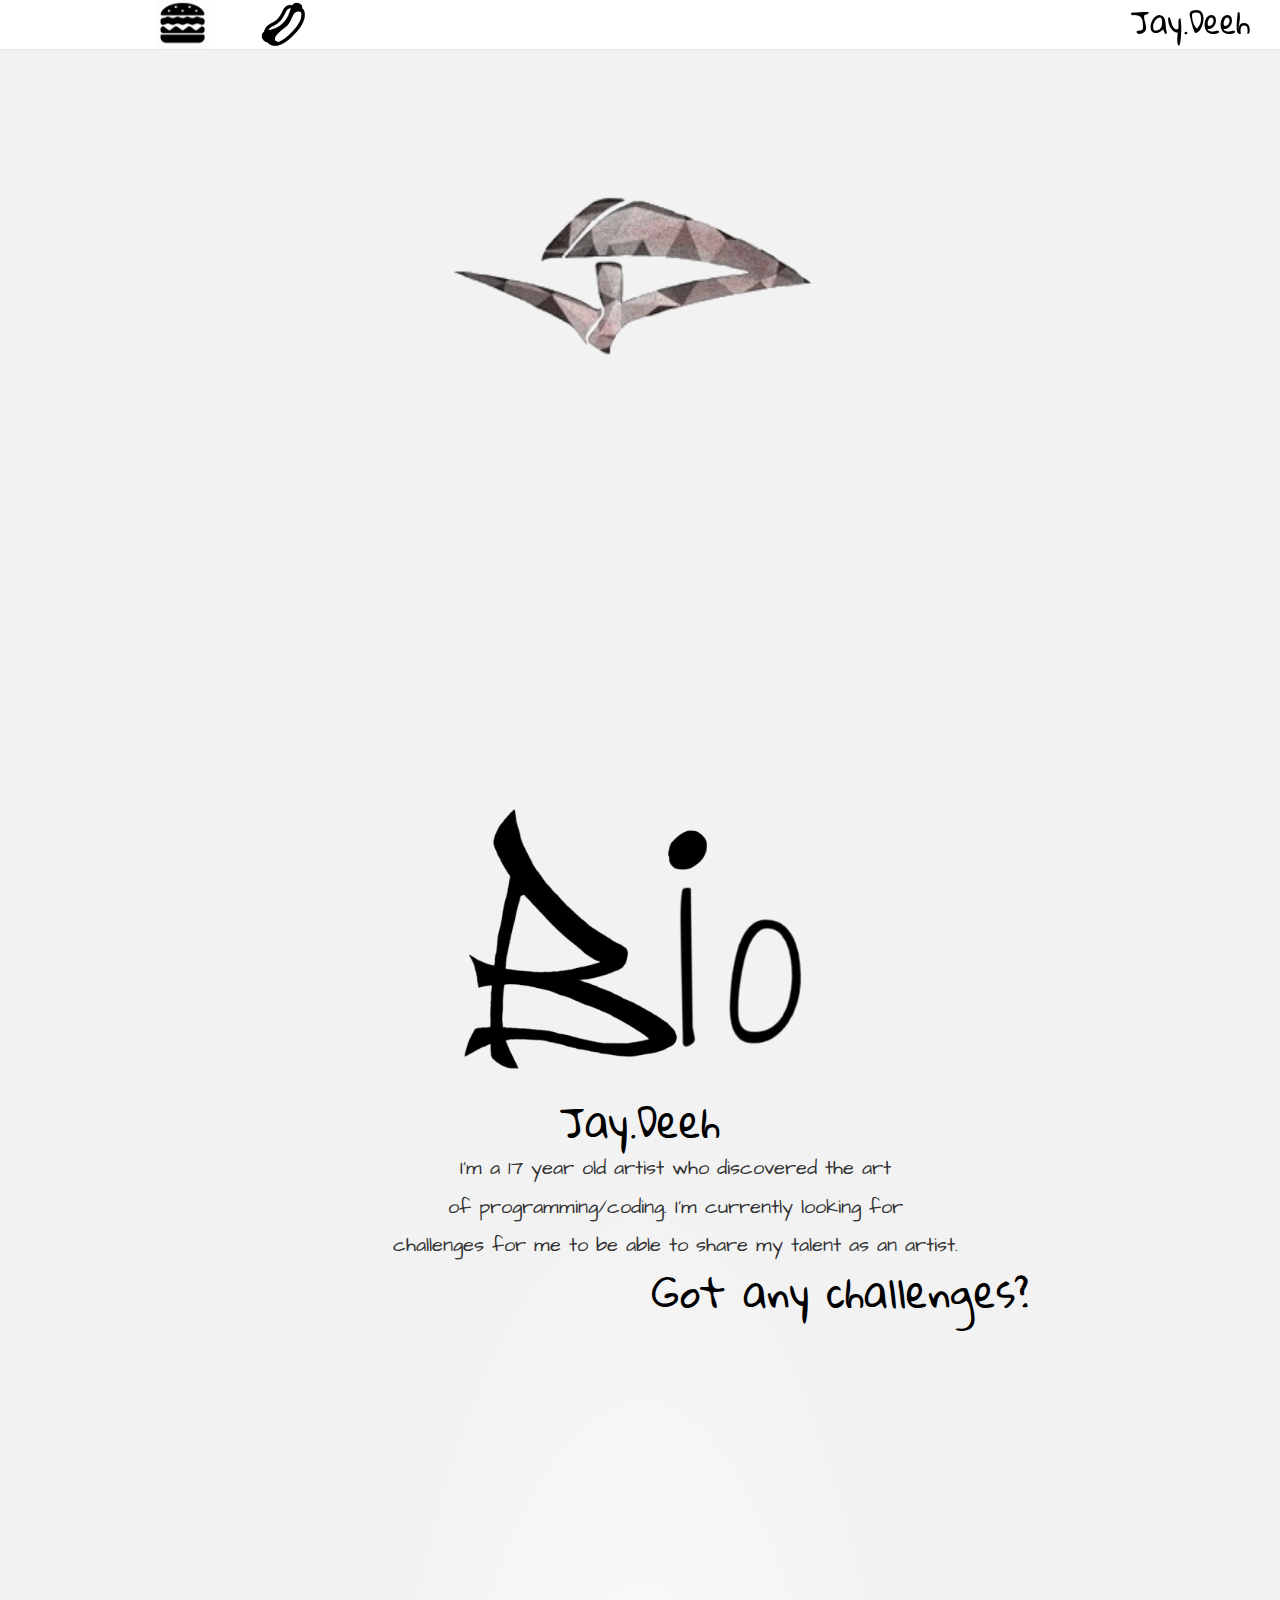
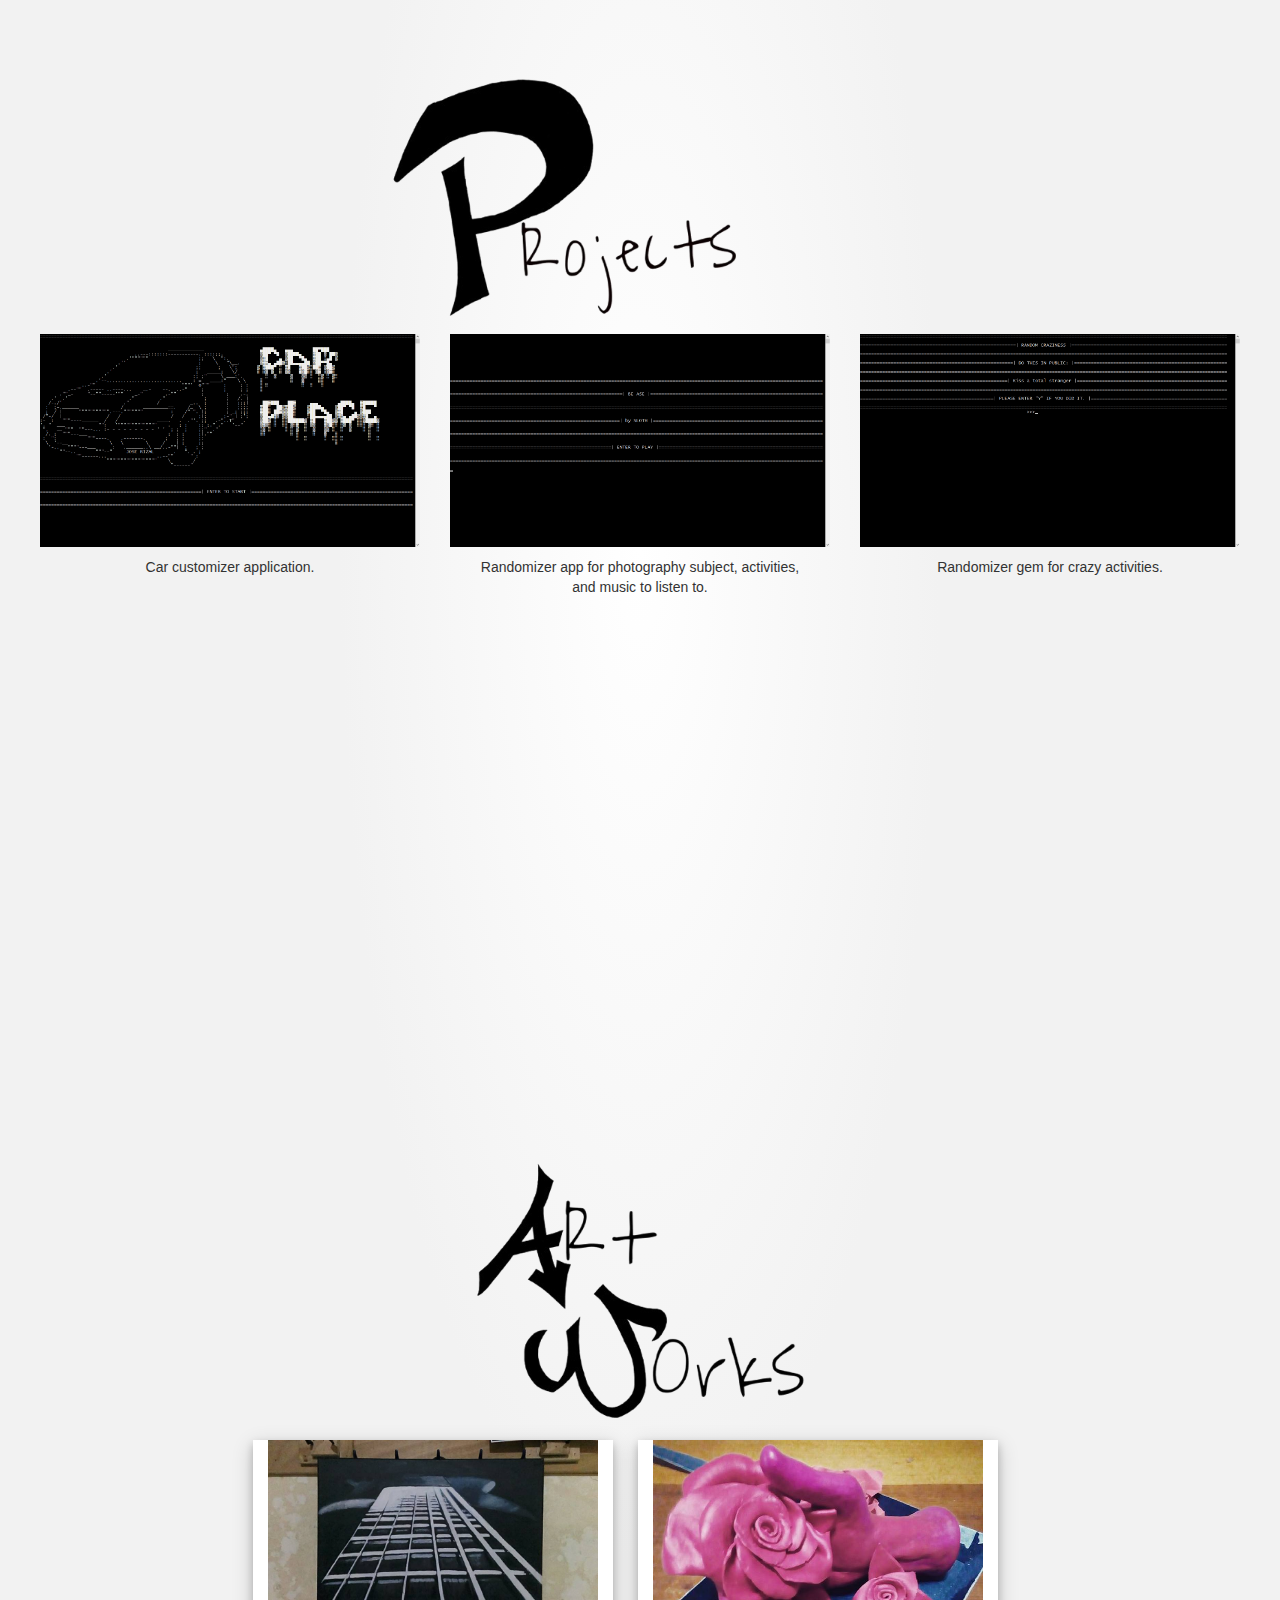
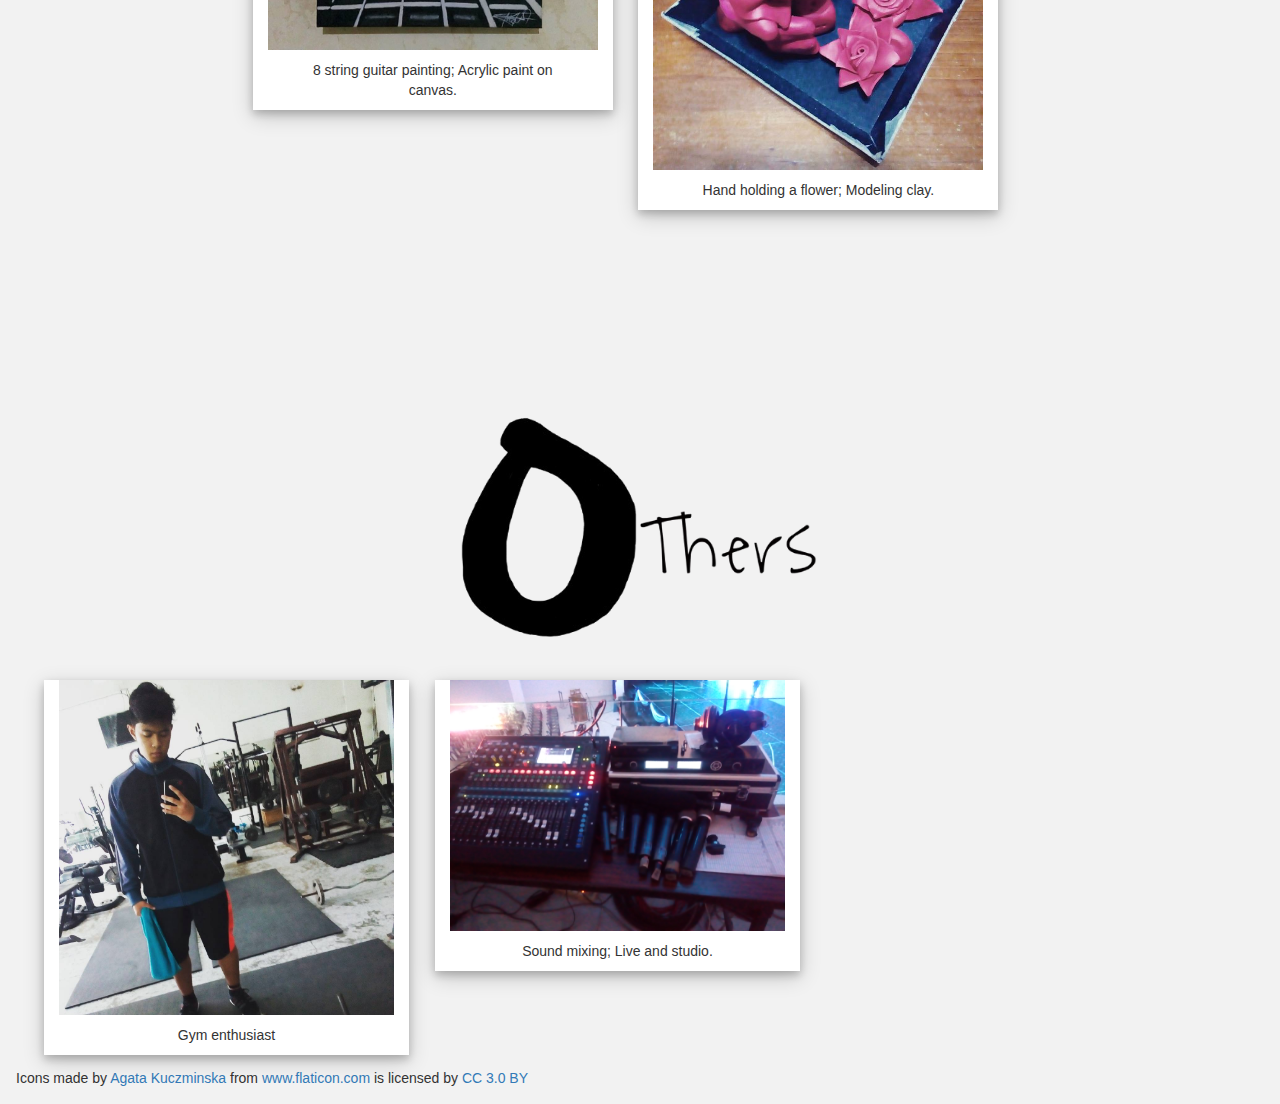
==== index.html @ f89588bd "asdfagshdnfmj" ====
<!DOCTYPE html>

<html>
<head>
  <title>JD</title>
    <link href="css/bootstrap.css" rel="stylesheet">
    <link rel="stylesheet" type="text/css" href="style1.css">
    <link rel="stylesheet" type="text/css" href="style2.css">
    <script src="jquery-3.2.1.min.js"></script>
    <script type="text/javascript" src="java1.js"></script>
    <meta charset="utf-8">
    <meta name="viewport" content="width=device-width, initial-scale=1.0">
</head>
<header>

<div class="navbar navbar-default navbar-fixed-top" id="fixed-top">

  <div class="container-fluid" id="navbar">
        <div class="top">
          <button id="meh">Jay.Deeh</button><br>
        </div>

      <div id="sidenavigation">
            <div>
                <button onclick="openNav()" id="nav"><img src="images/burger.png" id="burger"></button>
            </div>

            <div class="sidebar" id="sidebar">
              <a href="javascript:void(0)" class="closebtn" onclick="closeNav()">&times;</a>
                <div class="navigation">
                    <button href="#home" class="active">HOME</button><br>
                    <button href="#bio">BIO</button><br>
                    <button href="#pp">PERSONAL PROJECTS</button><br>
                    <button href="#aw">ART WORKS</button><br>
                    <button href="#oth">OTHERS</button>
                </div>
            </div>

            <div>
                <button onclick="openNav1()" id="soc"><img src="images/hotdog.png" id="hotdog"></button>
            </div>

            <div class="social_media" id="social_media">
                <a href="javascript:void(0)" class="closebtn" onclick="closeNav1()">&times;</a>
                <div class="social">
                  <button onclick="location.href='https://www.facebook.com/jd.mateo.96'"><img src="images/facebook.png" id="icon">facebook</button>
                  <button onclick="location.href='https://github.com/JayDeehM'" target="_blank"><img src="images/github.png" id="icon">github</button>
                  <button onclick="location.href='https://linkedin.com/JayDeehM'" target="_blank"><img src="images/linkedin.png" id="icon">linkedin</button>
                </div>
            </div>

      </div>
  </div>
</div>

</header>

<body id="body">
<div id="main" class="container-fluid">

      <div id="intro">
          <div id="home">
            <img src="images/logo.png" id="logo">
          </div>
      </div>

      <div id="a">
          <div id="bio">
            <div id="abio">
            <img src="images/b.png" id="fbio">
            </div>
            <h3>Jay.Deeh</h3>
              <p>I'm a 17 year old artist who discovered the art</p>
              <p>of programming/coding. I'm currently looking for</p>
              <p>challenges for me to be able to share my talent as an artist.</p>
            <h4>Got any challenges?</h4>
          </div>
      </div>

  <div class="b">

      <div id="pp">
        <img src="images/p.png" id="fp"><br>

        <div class="row">
          <div class="col-md-4">
            <a target="_blank" href="https://github.com/JayDeehM/vivixx/tree/master/car">
              <img src="images/car.png" width="100%" height="100%">
            </a>
              <div id="container">Car customizer application.</div>
          </div>
          <div class="col-md-4">
            <a target="_blank" href="https://github.com/JayDeehM/vivixx/tree/master/30days">
              <img src="images/bease.png" width="100%" height="100%">
            </a>
              <div id="container">Randomizer app for photography subject, activities, and music to listen to.</div>
          </div>
          <div class="col-md-4">
            <a target="_blank" href="https://github.com/JayDeehM/vivixx/tree/master/randomact">
              <img src="images/random.png" width="100%" height="100%">
            </a>
              <div id="container">Randomizer gem for crazy activities.</div>
          </div>
        </div>

      </div>

  </div>

  <div id="c">
      <div id="aw">
        <img src="images/a.png" id="aa"><br>

        <div id="awcontent" class="row">
          <iframe width="200" height="200" scrolling="no" frameborder="no" src="https://w.soundcloud.com/player/?url=https%3A//api.soundcloud.com/tracks/331367439&amp;auto_play=false&amp;hide_related=false&amp;show_comments=true&amp;show_user=true&amp;show_reposts=false&amp;visual=true"></iframe>

          <div id="polaroidaw" class="col-md-4" >
              <img src="images/guitar.jpg" width="100%" height="100%">
              <div id="containeraw">8 string guitar painting; Acrylic paint on canvas.</div>
          </div>
          <div id="polaroidaw" class="col-md-4" >
              <img src="images/clay.jpg" width="100%" height="100%">
              <div id="containeraw">Hand holding a flower; Modeling clay.</div>
          </div>

        </div>

      </div>
  </div>

  <div id="d">
      <div id="oth">
        <img src="images/o.png" id="other"><br>

          <div id="polaroidoth" class="col-md-4" >
              <img src="images/gym.jpg" width="100%" height="100%">
              <div id="containeroth">Gym enthusiast</div>
          </div>
          <div id="polaroidoth" class="col-md-4" >
              <img src="images/mixer.jpg" width="100%" height="100%">
              <div id="containeroth">Sound mixing; Live and studio.</div>
          </div>

      </div>
  </div>

</div>
</body>
</html>

<div>Icons made by <a href="http://www.flaticon.com/authors/agata-kuczminska" title="Agata Kuczminska">Agata Kuczminska</a> from <a href="http://www.flaticon.com" title="Flaticon">www.flaticon.com</a> is licensed by <a href="http://creativecommons.org/licenses/by/3.0/" title="Creative Commons BY 3.0" target="_blank">CC 3.0 BY</a></div>
---- style1.css ----
@import url('https://fonts.googleapis.com/css?family=Architects+Daughter|Gloria+Hallelujah|Indie+Flower');

body {
  background: radial-gradient(ellipse at center,  #ffffff 0%,#f2f2f2 300px);
  width:100%;
}

#main {
  margin-top: -100px;
}

#meh {
  background-color: transparent;
  position: fixed;
  float: right;
  font-family: 'Gloria Hallelujah', cursive;
  color: black;
  border-style: none;
  border-color: black;
  font-size: 30px;
}

#fixed-top {
  width: 100%;
  background-color: white;
}

#navbar {
  max-width: 1000px;
}

#sidenavigation {
  float: left;
}

.top {
  float: right;
  display: block;
}

/*------------navigation-------------*/

#burger {
  width: 55px;
  height: 55px;
}

#nav {
  background-color: transparent;
  padding-left: 0px;
  position: fixed;
  float: left;
  padding: auto;
  border-style: none;
  font-family: 'Gloria Hallelujah', cursive;
  color: black;
  font-size: 20px;
  margin-top: -5px;
}

.sidebar {
    height: 100%;
    width: 0;
    position: fixed;
    z-index: 1;
    top: 0;
    left: 0;
    background-color: #111;
    overflow-x: hidden;
    transition: 0.5s;
    padding-top: 60px;
}

.sidebar button {
  padding: 8px 8px 8px 32px;
  display: block;
  transition: 0.3s;
  background-color: transparent;
  font-family: 'Gloria Hallelujah', cursive;
  border-style: none;
  font-weight: bold;
  font-size: 15px;
}

.sidebar button:hover, .offcanvas button:focus{
  color: #f1f1f1;
  font-weight: bold;
}

.sidebar .closebtn {
    position: absolute;
    top: 0;
    right: 25px;
    font-size: 36px;
    margin-left: 50px;
}

#open {
  margin: 200px 0px 0px 300px;
}

#body {
    transition: margin-left .5s;
    padding: 16px;
}

#icon {
  width: 30px;
  height: 30px;
  padding: 0px 0px 0px 0px;
}

.active {
  text-decoration: line-through;
}


/*----------social media side--------*/

#hotdog {
  width: 55px;
  height: 55px;
}

#soc {
  background-color: transparent;
  padding-left: 0px;
  position: fixed;
  float: left;
  padding: auto;
  border-style: none;
  font-family: 'Gloria Hallelujah', cursive;
  color: black;
  font-size: 20px;
  margin-top: -5px;
  margin-left: 100px;
}

.social_media {
    height: 100%;
    width: 0;
    position: fixed;
    z-index: 1;
    top: 0;
    left: 0;
    background-color: #111;
    overflow-x: hidden;
    transition: 0.5s;
    padding-top: 60px;
}

.social button {
  padding: 8px 8px 8px 32px;
  display: block;
  transition: 0.3s;
  background-color: transparent;
  font-family: 'Gloria Hallelujah', cursive;
  border-style: none;
  font-weight: bold;
  font-size: 15px;
}

.social button:hover, .offcanvas button:focus{
  color: #f1f1f1;
  font-weight: bold;
}

.social_media .closebtn {
    position: absolute;
    top: 0;
    right: 25px;
    font-size: 36px;
    margin-left: 50px;
}


/*----------content styling----------*/

/*home*/

#intro {
  width: 100%;
  margin-bottom: 170px;
}

#home {
  max-width: 1200px;
}

#logo {
  width: 60%;
  height: 60%;
  display: block;
  margin: 0px auto;
  padding: auto;
  text-align: center;
}

/*bio*/

#a {
  width: 100%;
  margin-bottom: 100px;
}

#bio h3, h4 {
  font-family: 'Gloria Hallelujah', cursive;
  color: black;
}

#bio h3, h4 {
  font-size: 40px;
}

p {
  font-family: 'Architects Daughter', cursive;
  margin-left: 70px;
  font-size: 20px;
}

#bio {
  margin: auto;
  display: block;
  max-width: 2200px;
  text-align: center;
  margin-bottom: 300px;
}

#bio h4 {
  margin-left: 400px;
}

#fbio {
  width: 30%;
  height: 30%;
}

/*projects*/

#fp {
  width: 30%;
  height: 30%;
  margin: 50px 0px 0px -150px;
}

.b {
  width: 100%;
  margin-bottom: 550px;
}

#pp {
  margin: auto;
  display: block;
  max-width: 1200px;
  text-align: center;
  margin: 0px auto;
}

#pros {
  max-width: 1200px;
  margin: 0px auto;
}

#polaroid {
  width: 30%;
  background-color: white;
  box-shadow: 0 4px 8px 0 rgba(0, 0, 0, 0.2), 0 6px 20px 0 rgba(0, 0, 0, 0.19);
  margin: 1vw;
  float: left;
}

#polaroid:hover {
  border: 2px solid #777;
}

#container {
  text-align: center;
  padding: 10px 20px;
}

#pp {
  margin-bottom: 100px;
}

/*art works*/

#c {
  width: 100%;
  margin-bottom: 170px;
}

#aw {
  max-width: 1200px;
  text-align: center;
  margin: 0px auto;
}

#aa {
  width: 30%;
  height: 30%;
}

#awcontent {
  max-width: 1200px;
  margin: 0px auto;
}

#awcontent  iframe {
  margin: 0px auto;
  float: left;
}

#polaroidaw {
  width: 30%;
  background-color: white;
  box-shadow: 0 4px 8px 0 rgba(0, 0, 0, 0.2), 0 6px 20px 0 rgba(0, 0, 0, 0.19);
  margin: 1vw;
  float: left;
}

#polaroidaw:hover {
  border: 2px solid #777;
}

#containeraw {
  text-align: center;
  padding: 10px 20px;
}


/*others*/

#d {
  width: 100%;
  padding-bottom: 300px;
}

#oth {
  max-width: 2200px;
  text-align: center;
}

#other {
  width: 30%;
  height: 30%;
}

#polaroidoth {
  width: 30%;
  background-color: white;
  box-shadow: 0 4px 8px 0 rgba(0, 0, 0, 0.2), 0 6px 20px 0 rgba(0, 0, 0, 0.19);
  margin: 1vw;
  float: left;
}

#polaroidoth:hover {
  border: 2px solid #777;
}

#containeroth {
  text-align: center;
  padding: 10px 20px;
}
---- style2.css ----
@media screen and (max-width: 480px){

.top {
    padding: 0px 100px 9px 100px;
    display: block;
    margin: 0px 0px 0px 0px;
    position: fixed;
}



}
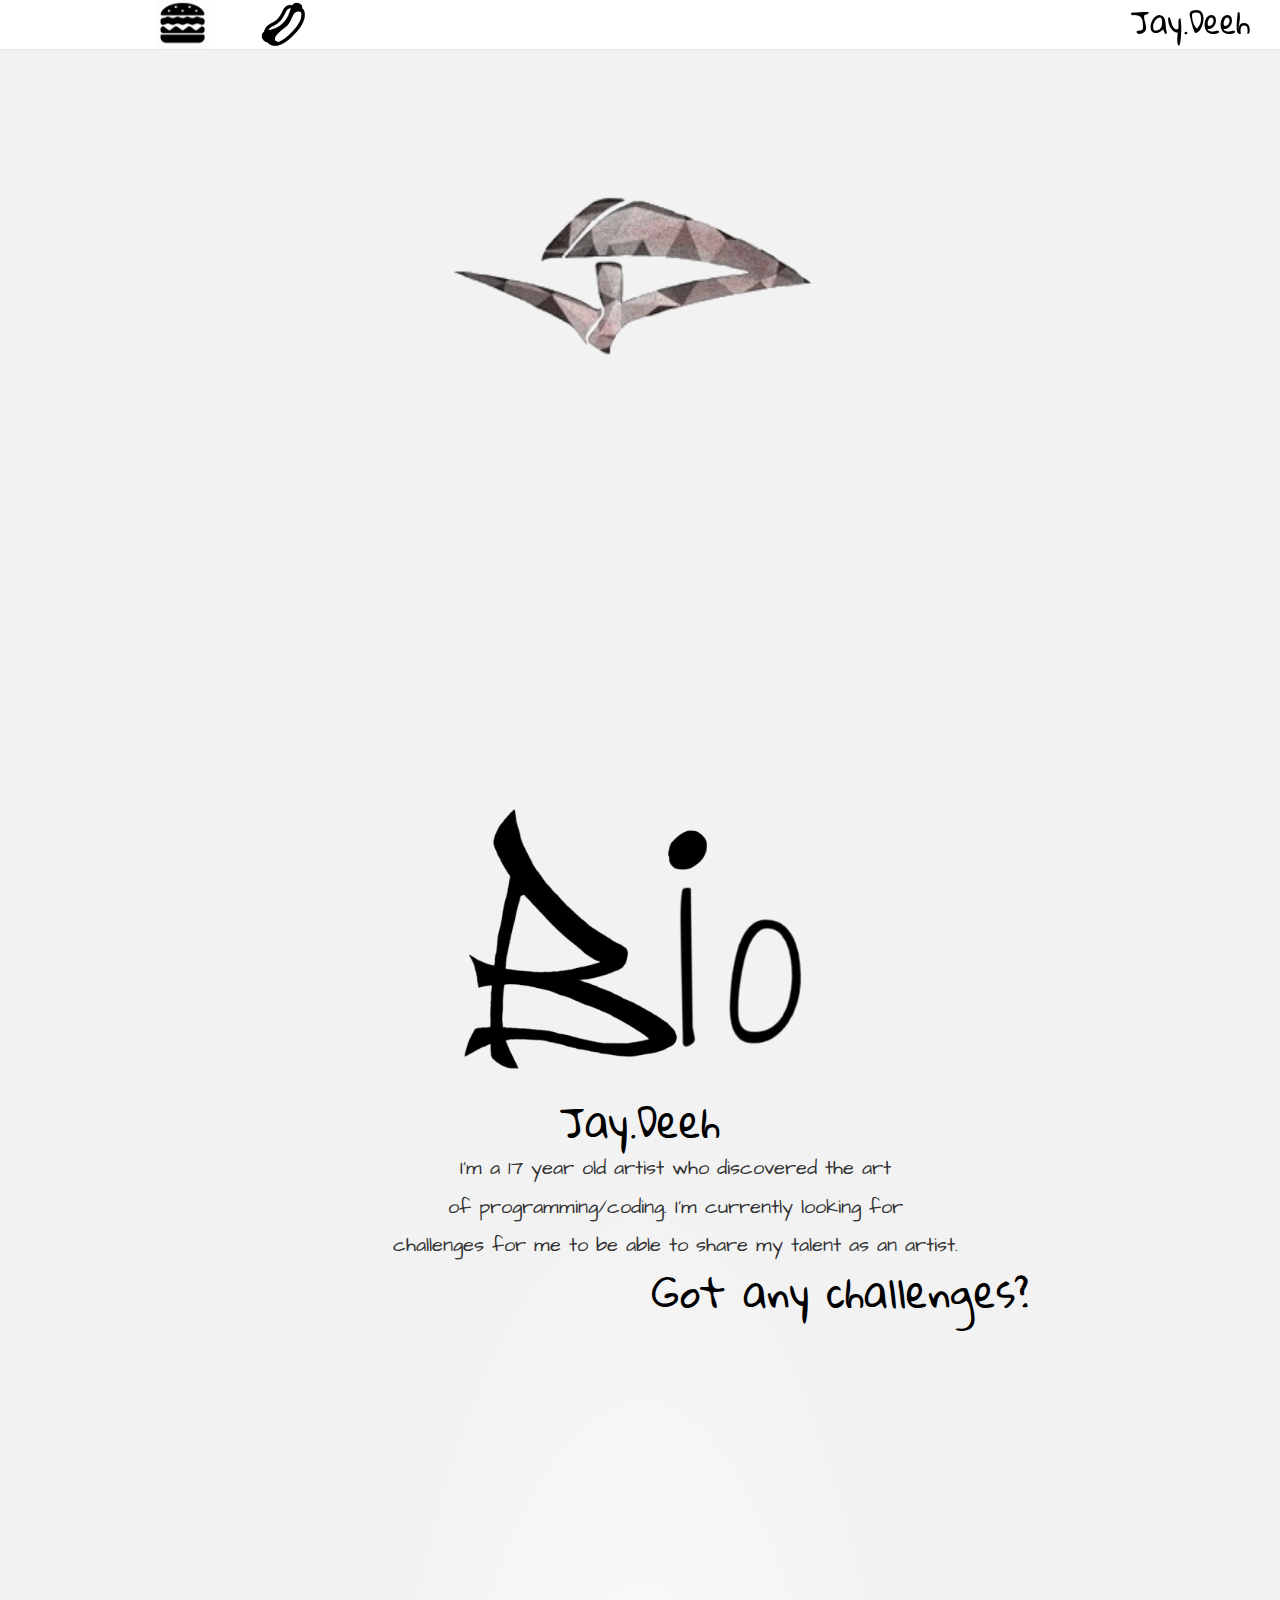
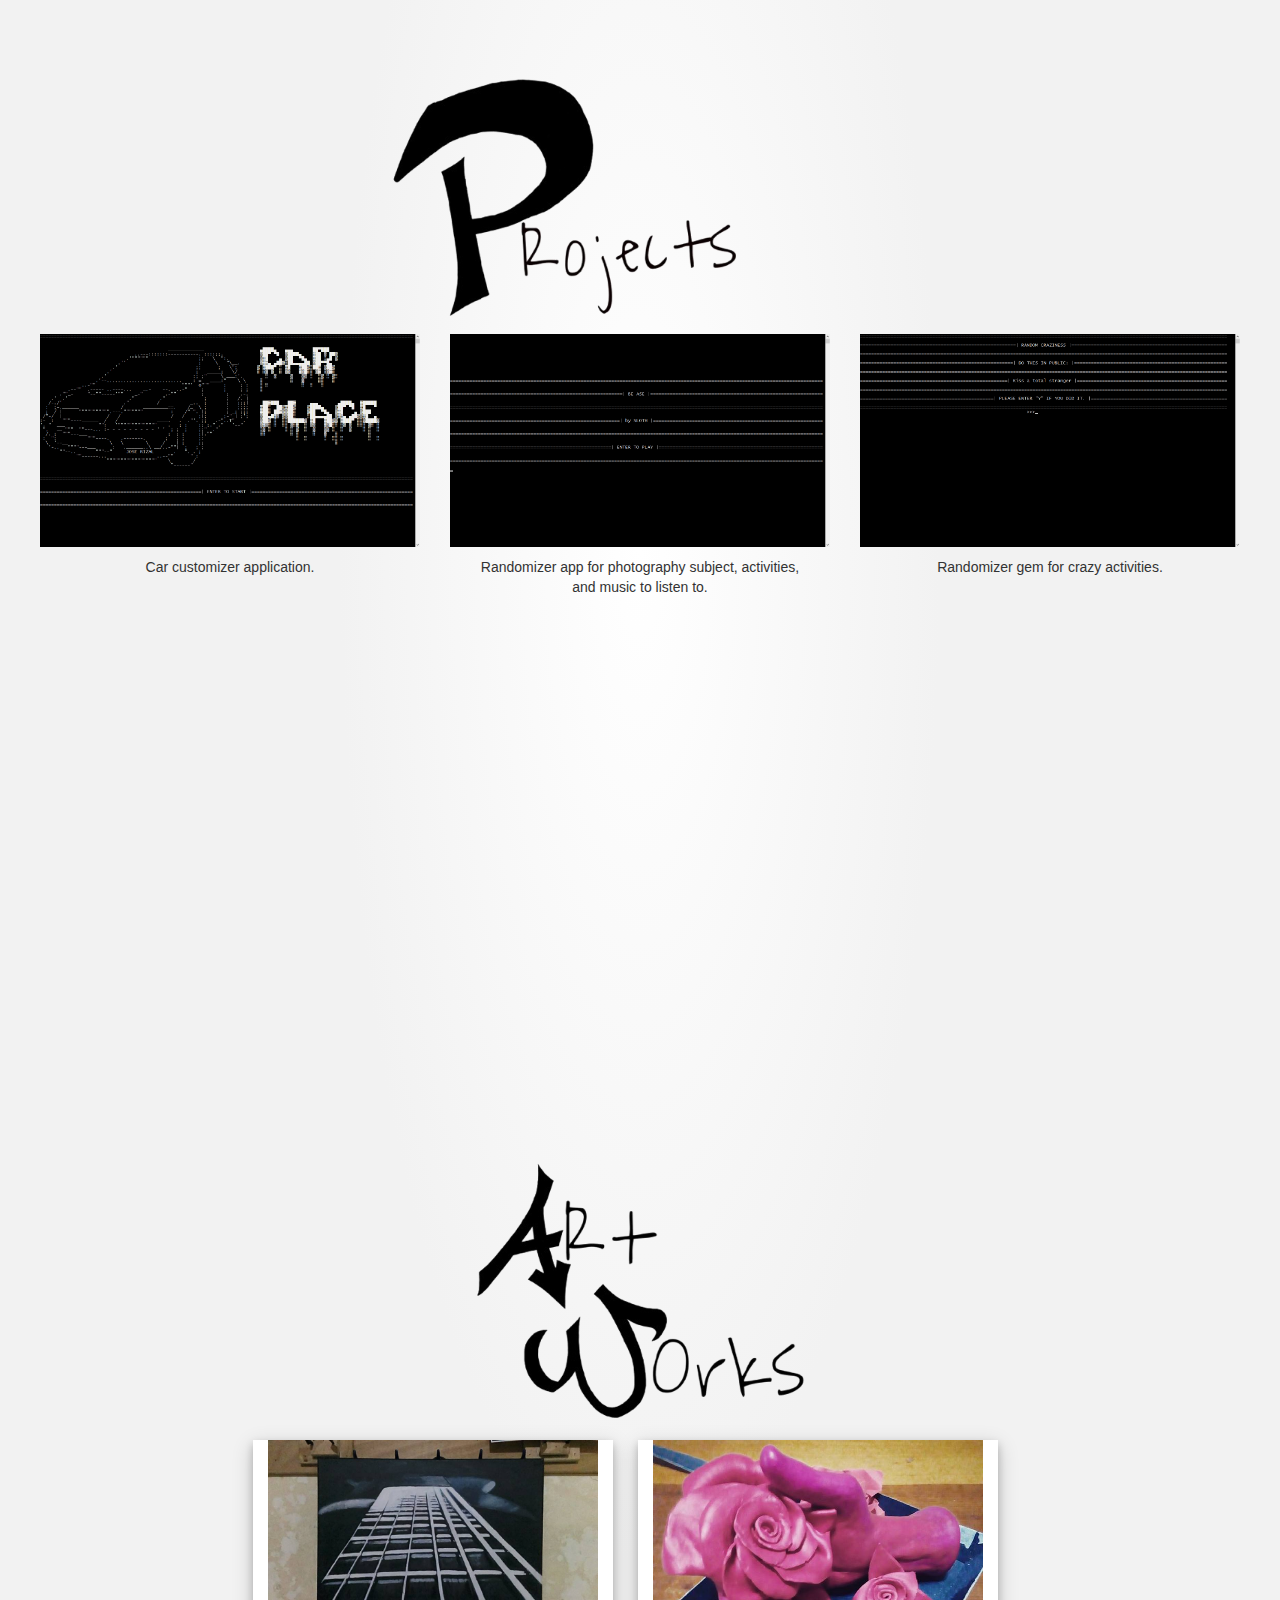
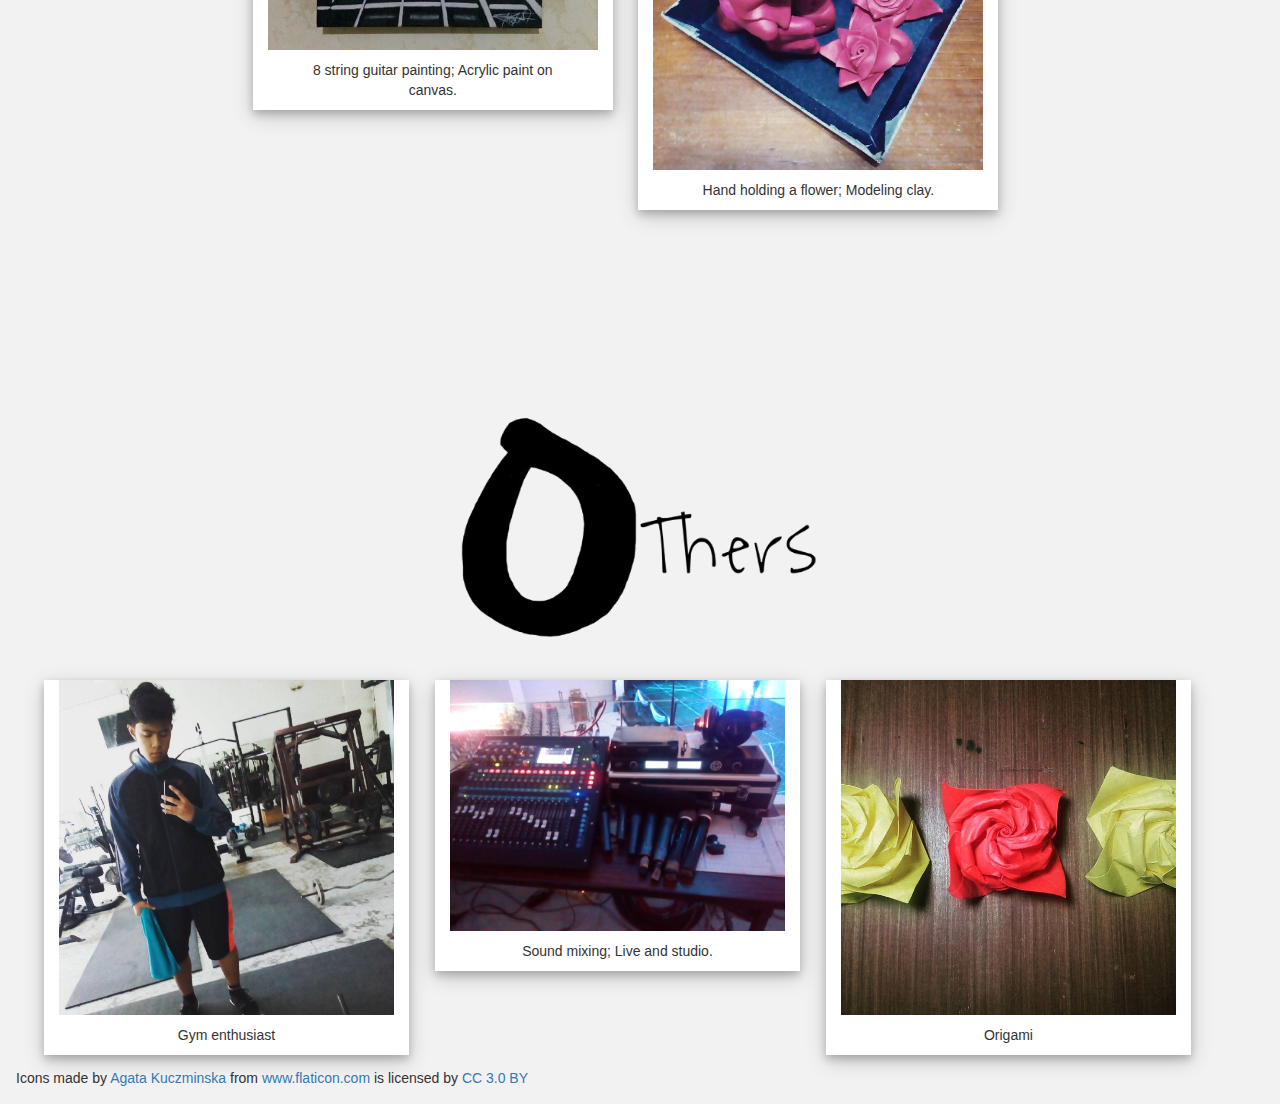
==== commit 2b846686: "fdsa" ====
--- a/index.html
+++ b/index.html
@@ -140,6 +140,10 @@
               <img src="images/mixer.jpg" width="100%" height="100%">
               <div id="containeroth">Sound mixing; Live and studio.</div>
           </div>
+          <div id="polaroidoth" class="col-md-4" >
+              <img src="images/oriflower.jpg" width="100%" height="100%">
+              <div id="containeroth">Origami</div>
+          </div>
 
       </div>
   </div>
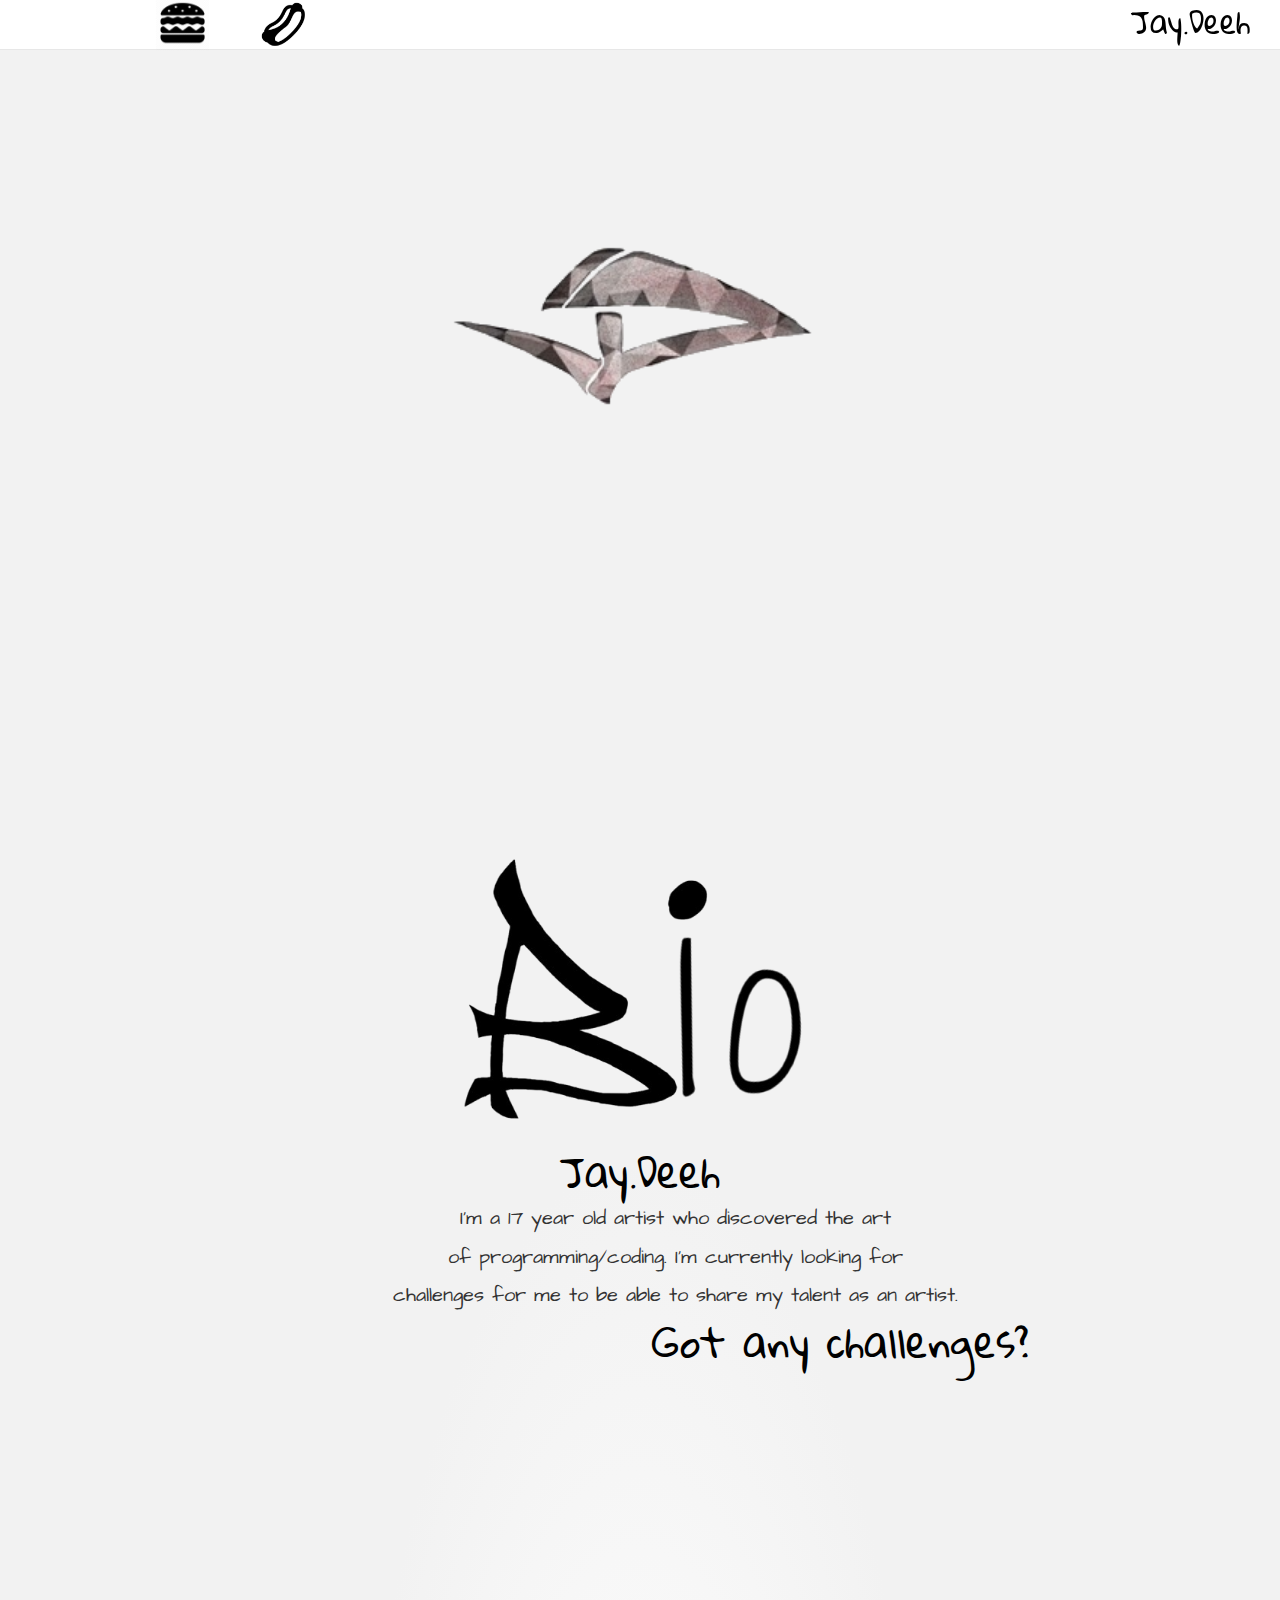
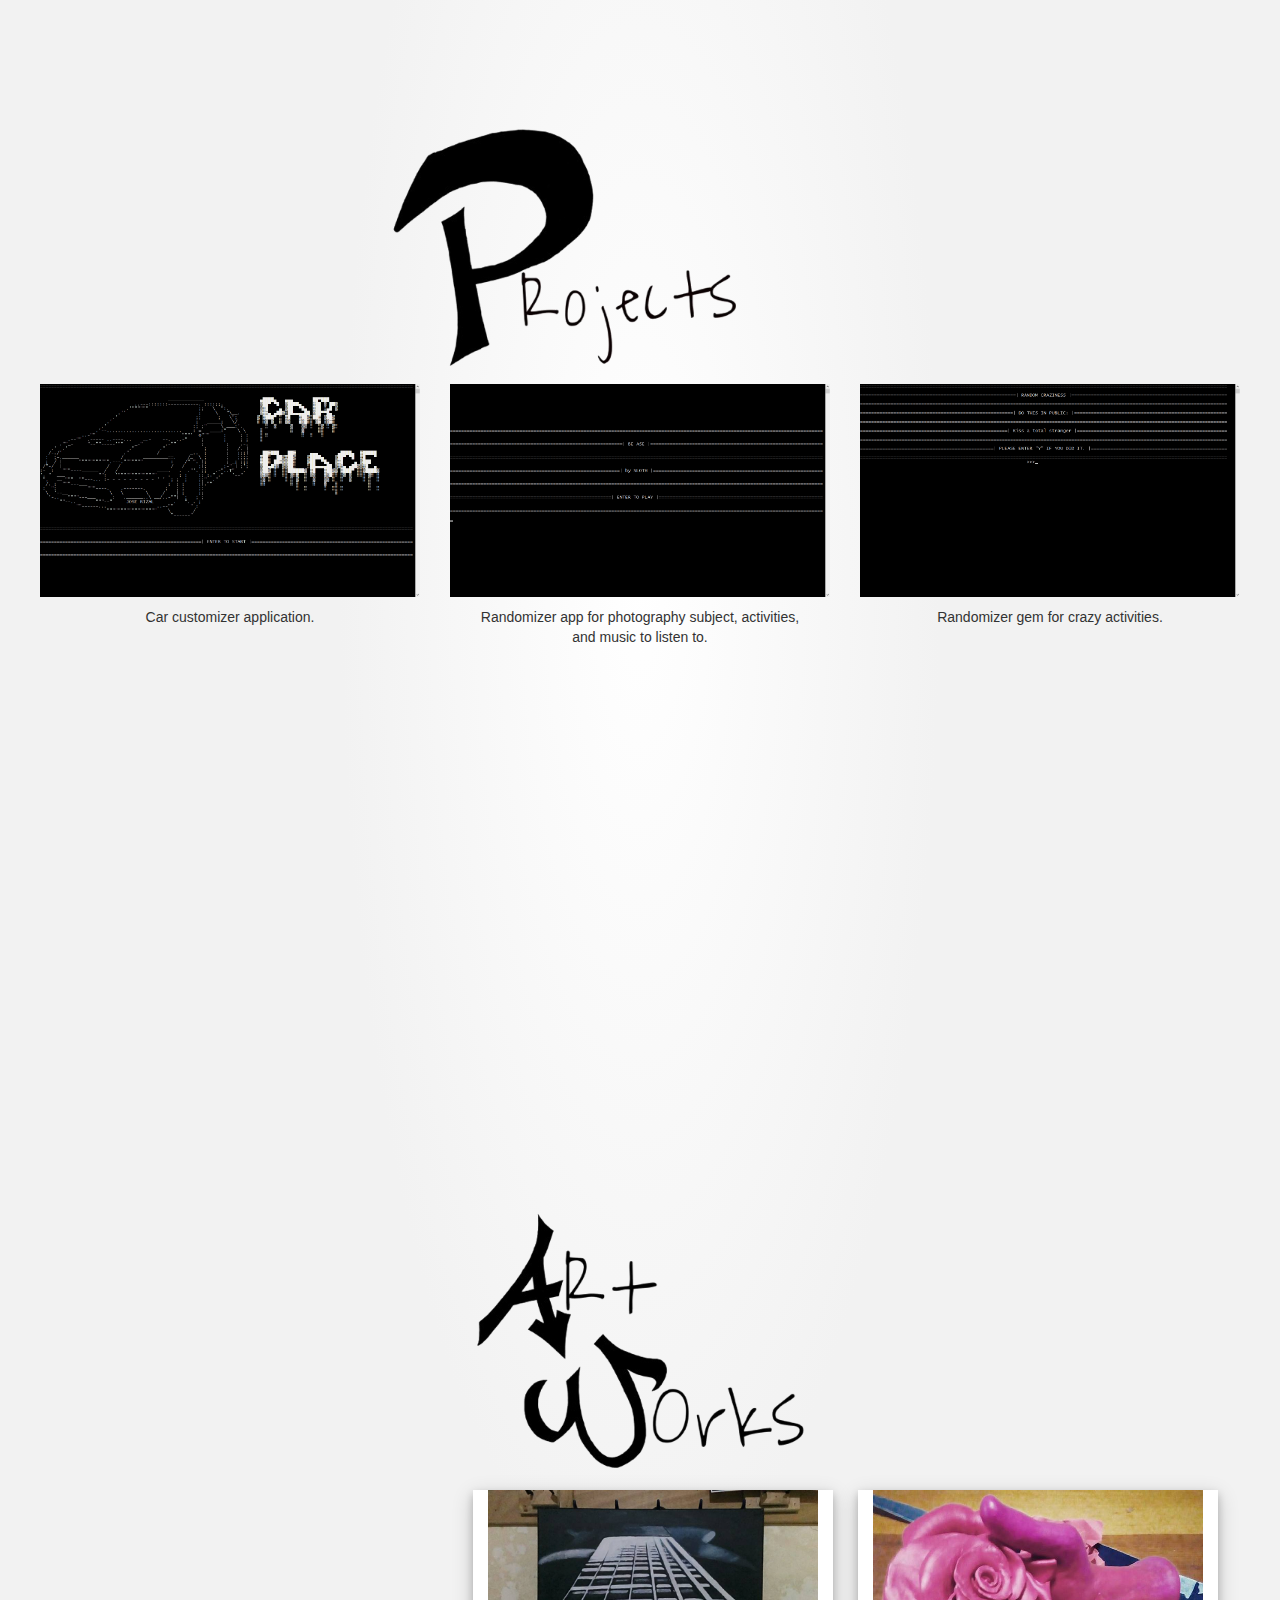
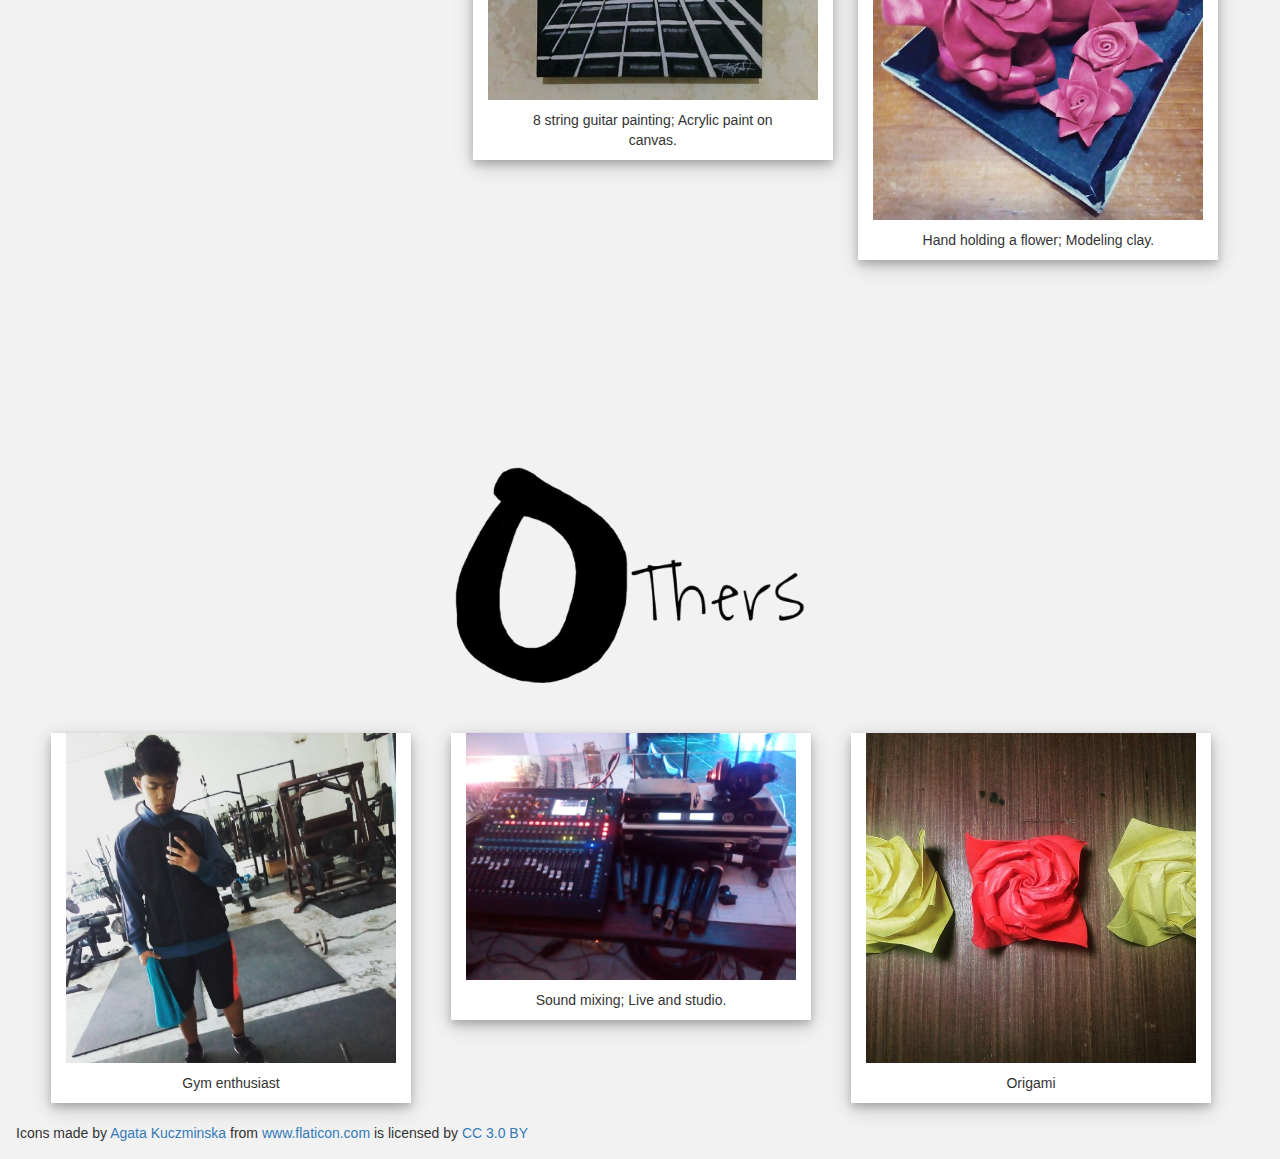
==== commit 7131888c: "okay" ====
--- a/index.html
+++ b/index.html
@@ -112,7 +112,7 @@
         <img src="images/a.png" id="aa"><br>
 
         <div id="awcontent" class="row">
-          <iframe width="200" height="200" scrolling="no" frameborder="no" src="https://w.soundcloud.com/player/?url=https%3A//api.soundcloud.com/tracks/331367439&amp;auto_play=false&amp;hide_related=false&amp;show_comments=true&amp;show_user=true&amp;show_reposts=false&amp;visual=true"></iframe>
+          <iframe width="35%" height="10%" scrolling="no" frameborder="no" src="https://w.soundcloud.com/player/?url=https%3A//api.soundcloud.com/tracks/331367439&amp;auto_play=false&amp;hide_related=false&amp;show_comments=true&amp;show_user=true&amp;show_reposts=false&amp;visual=true"></iframe>
 
           <div id="polaroidaw" class="col-md-4" >
               <img src="images/guitar.jpg" width="100%" height="100%">
--- a/style1.css
+++ b/style1.css
@@ -6,7 +6,7 @@
 }
 
 #main {
-  margin-top: -100px;
+  margin-top: -50px;
 }
 
 #meh {
@@ -305,8 +305,8 @@
   margin: 0px auto;
 }
 
-#awcontent  iframe {
-  margin: 0px auto;
+.row  iframe {
+  margin: 14px auto;
   float: left;
 }
 
@@ -336,7 +336,7 @@
 }
 
 #oth {
-  max-width: 2200px;
+  max-width: 1200px;
   text-align: center;
 }
 
@@ -349,7 +349,7 @@
   width: 30%;
   background-color: white;
   box-shadow: 0 4px 8px 0 rgba(0, 0, 0, 0.2), 0 6px 20px 0 rgba(0, 0, 0, 0.19);
-  margin: 1vw;
+  margin: 20px;
   float: left;
 }
 
--- a/style2.css
+++ b/style2.css
@@ -7,6 +7,97 @@
     position: fixed;
 }
 
+#body {
+  margin-top: 310px;
+}
 
 
+/*-----navigation and social media-----*/
+#burger {
+  width: 40px;
+  height: 40px;
 }
+
+#nav {
+  margin-left: -1px;
+  margin-top: 3px;
+}
+
+#hotdog {
+  width: 40px;
+  height: 40px;
+}
+
+#soc {
+  margin-left: 50px;
+  margin-top: 3px;
+}
+
+/*-----content restyling-----*>
+/*--home--*/
+#intro {
+  margin-left: -15px;
+}
+
+/*--bio--*/
+#a {
+  margin-left: -40px;
+}
+
+#fbio {
+  width: 60%;
+  height: 60%;
+}
+
+#bio h4{
+  margin-left: 10px;
+  font-size: 20px;
+}
+
+/*--projects--*/
+.b {
+  margin-top: -300px;
+  margin-left: -20px;
+}
+
+#fp {
+  width: 70%;
+  height: 70%;
+  margin-left: -20px;
+}
+
+/*--artworks--*/
+#c {
+  margin-top: -500px;
+}
+
+#aa {
+  width: 80%;
+  height: 80%;
+}
+
+.row iframe {
+  width: 90%;
+  height: 20%;
+}
+
+#polaroidaw {
+  width: 87%;
+}
+
+/*--others--*/
+#d {
+  margin-top: -80px;
+  margin-left: -17px;
+}
+
+#other {
+  width: 70%;
+  height: 70%;
+}
+
+#polaroidoth {
+  width: 90%;
+}
+
+}
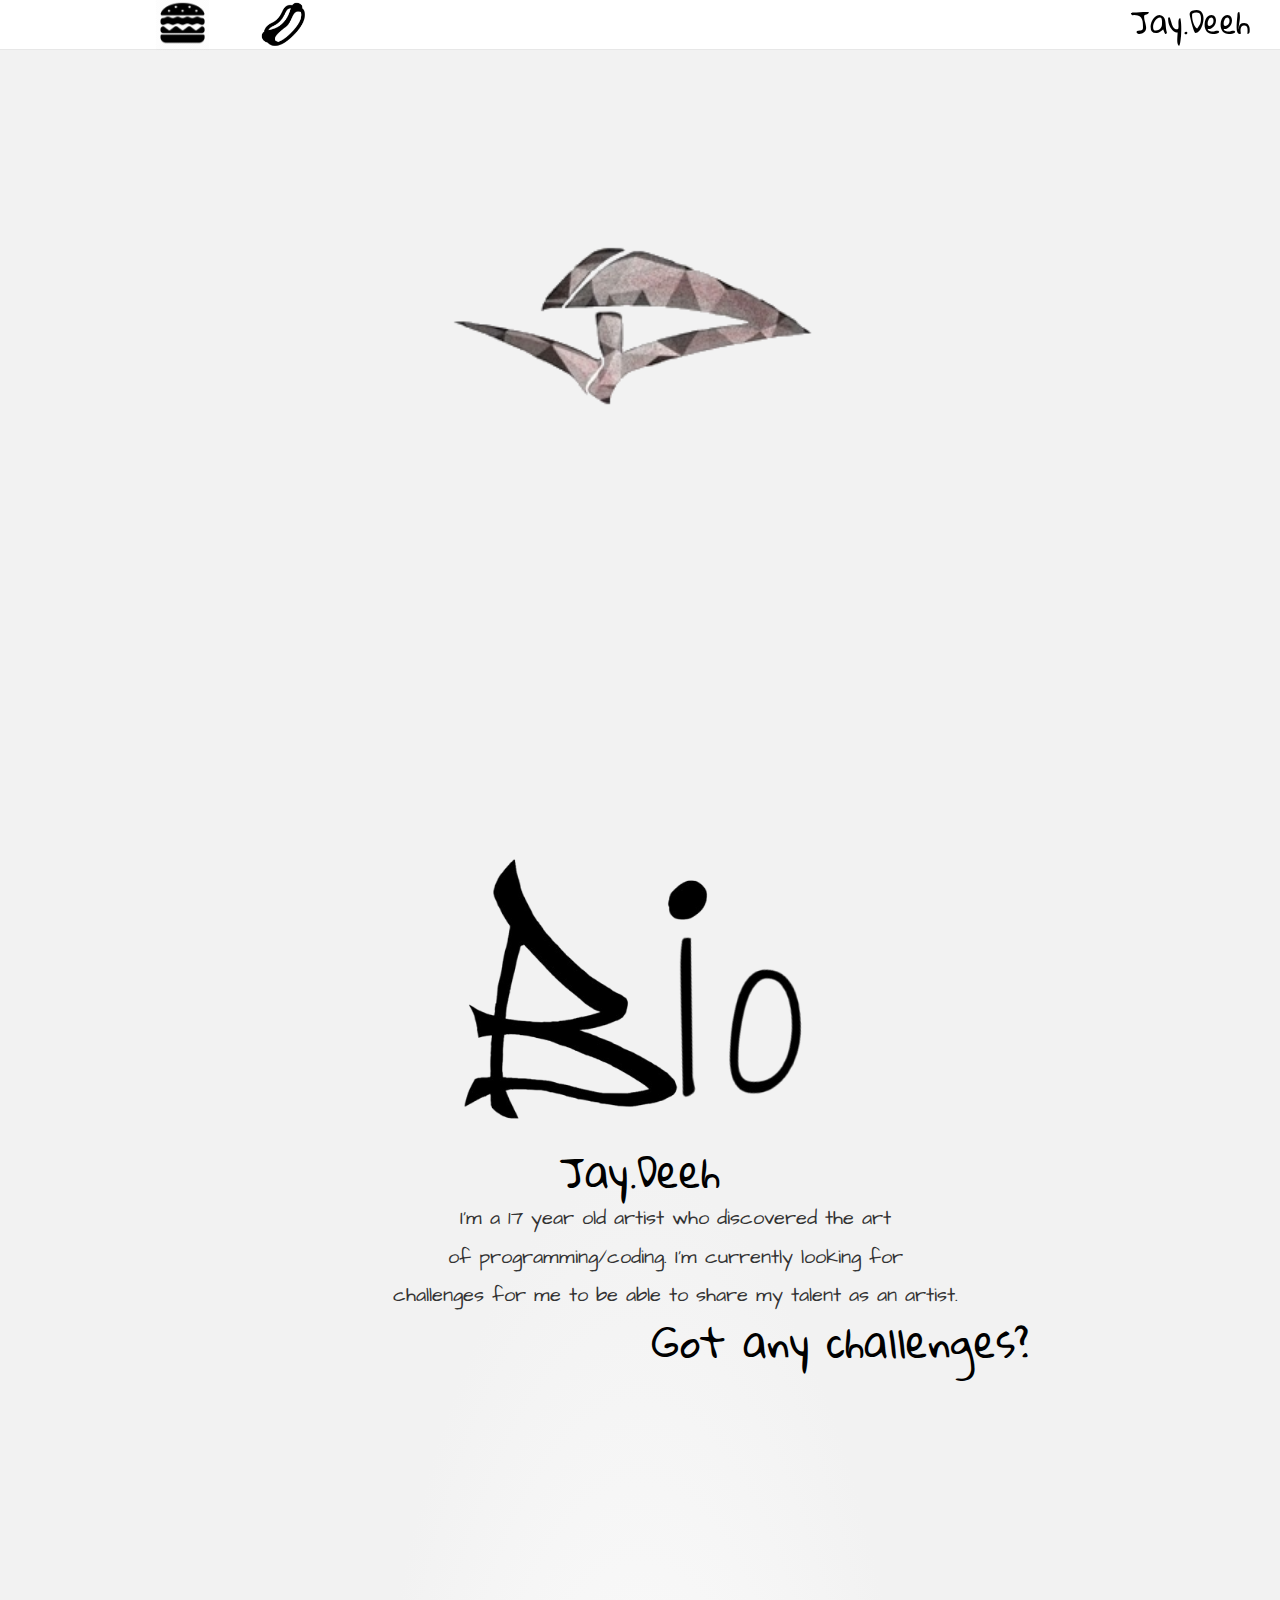
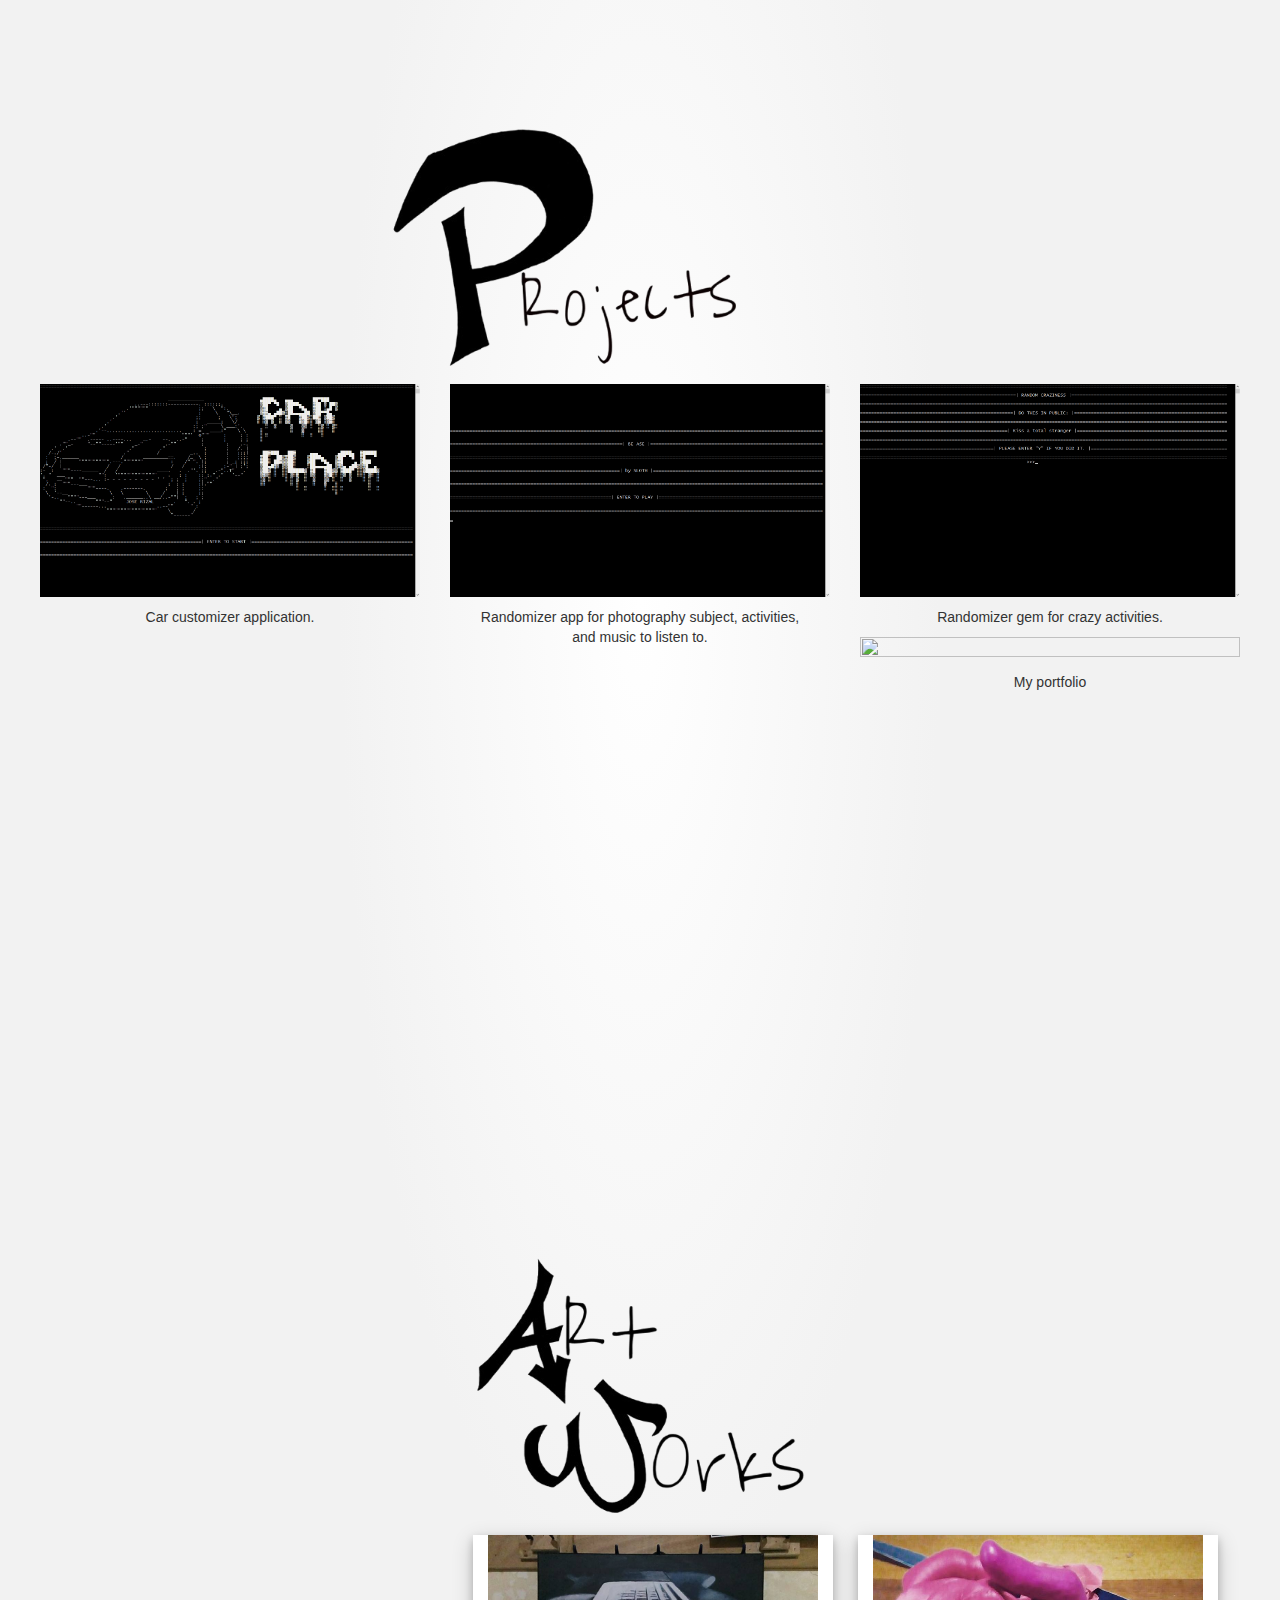
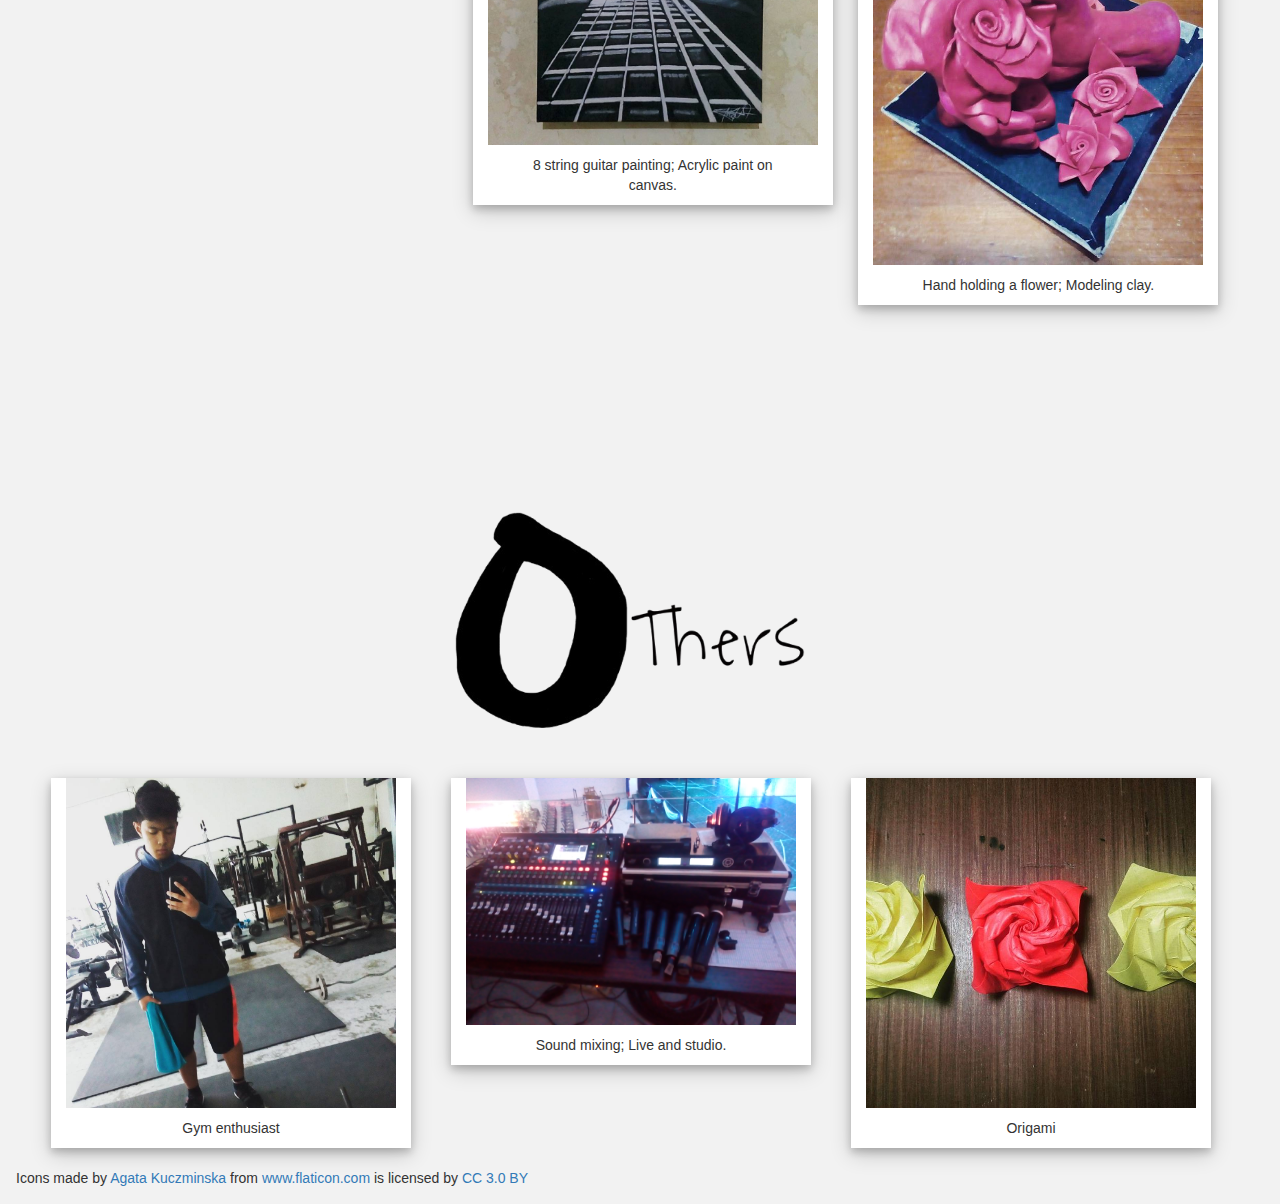
==== commit 2fc0820f: "asdfgcvxfew" ====
--- a/index.html
+++ b/index.html
@@ -4,6 +4,7 @@
 <head>
   <title>JD</title>
     <link href="css/bootstrap.css" rel="stylesheet">
+    <link href="js/bootstrap.js" rel="stylesheet">
     <link rel="stylesheet" type="text/css" href="style1.css">
     <link rel="stylesheet" type="text/css" href="style2.css">
     <script src="jquery-3.2.1.min.js"></script>
@@ -22,30 +23,30 @@
 
       <div id="sidenavigation">
             <div>
-                <button onclick="openNav()" id="nav"><img src="images/burger.png" id="burger"></button>
+                <button onclick="openNav()" id="nav" data-toggle="tooltip" data-placement="bottom" title="Navigation"><img src="images/burger.png" id="burger"></button>
             </div>
 
             <div class="sidebar" id="sidebar">
               <a href="javascript:void(0)" class="closebtn" onclick="closeNav()">&times;</a>
                 <div class="navigation">
-                    <button href="#home" class="active">HOME</button><br>
-                    <button href="#bio">BIO</button><br>
-                    <button href="#pp">PERSONAL PROJECTS</button><br>
-                    <button href="#aw">ART WORKS</button><br>
-                    <button href="#oth">OTHERS</button>
+                    <button href="#home" class="active" onclick="closeNav()">HOME</button><br>
+                    <button href="#bio" onclick="closeNav()">BIO</button><br>
+                    <button href="#pp" onclick="closeNav()">PERSONAL PROJECTS</button><br>
+                    <button href="#aw" onclick="closeNav()">ART WORKS</button><br>
+                    <button href="#oth" onclick="closeNav()">OTHERS</button>
                 </div>
             </div>
 
             <div>
-                <button onclick="openNav1()" id="soc"><img src="images/hotdog.png" id="hotdog"></button>
+                <button onclick="openNav1()" id="soc" data-toggle="tooltip" data-placement="bottom" title="Social Media"><img src="images/hotdog.png" id="hotdog"></button>
             </div>
 
             <div class="social_media" id="social_media">
                 <a href="javascript:void(0)" class="closebtn" onclick="closeNav1()">&times;</a>
                 <div class="social">
-                  <button onclick="location.href='https://www.facebook.com/jd.mateo.96'"><img src="images/facebook.png" id="icon">facebook</button>
-                  <button onclick="location.href='https://github.com/JayDeehM'" target="_blank"><img src="images/github.png" id="icon">github</button>
-                  <button onclick="location.href='https://linkedin.com/JayDeehM'" target="_blank"><img src="images/linkedin.png" id="icon">linkedin</button>
+                  <button onclick="location.href='https://www.facebook.com/jd.mateo.96'" onclick="closeNav()"><img src="images/facebook.png" id="icon">facebook</button>
+                  <button onclick="location.href='https://github.com/JayDeehM'" target="_blank" onclick="closeNav()"><img src="images/github.png" id="icon">github</button>
+                  <button onclick="location.href='https://linkedin.com/JayDeehM'" target="_blank" onclick="closeNav()"><img src="images/linkedin.png" id="icon">linkedin</button>
                 </div>
             </div>
 
@@ -101,6 +102,12 @@
             </a>
               <div id="container">Randomizer gem for crazy activities.</div>
           </div>
+          <div class="col-md-4">
+            <a target="_blank" href="https://github.com/JayDeehM/vivixx/tree/master/randomact">
+              <img src="images/home.png" width="100%" height="100%">
+            </a>
+              <div id="container">My portfolio</div>
+          </div>
         </div>
 
       </div>
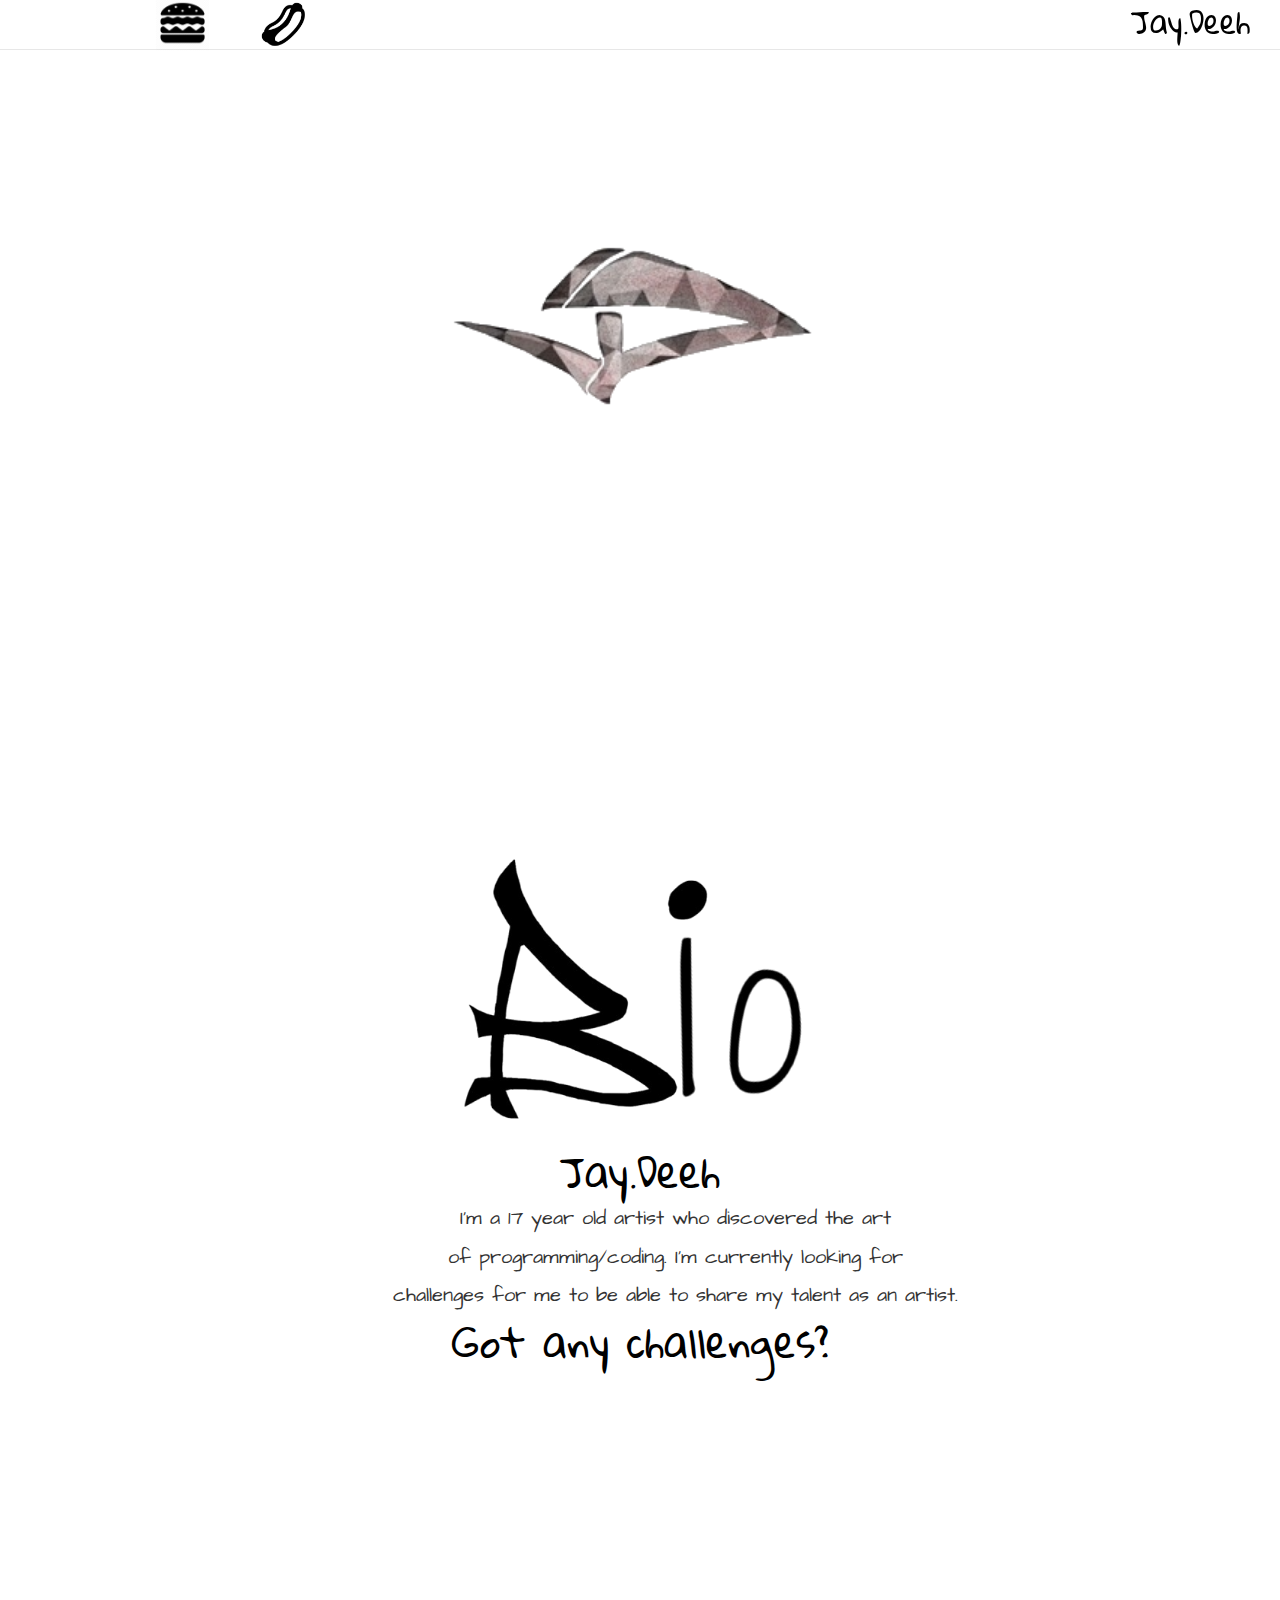
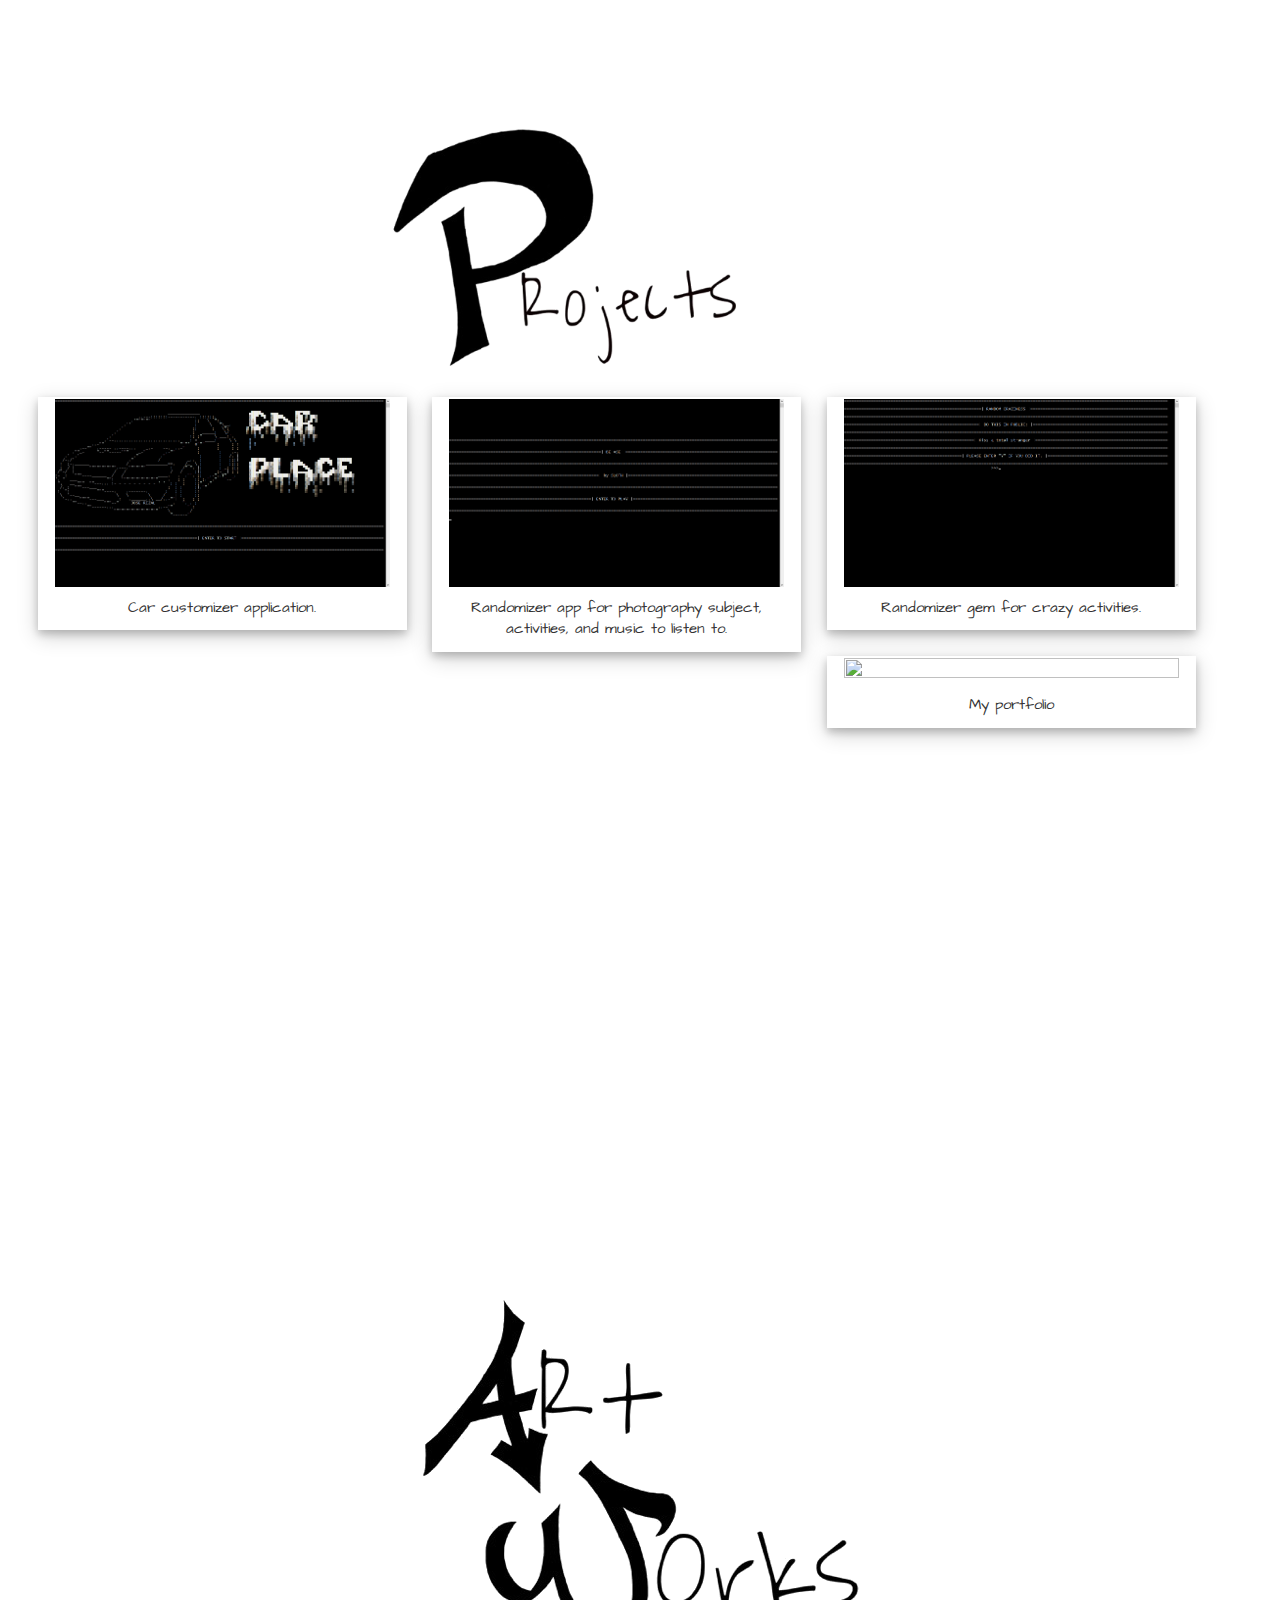
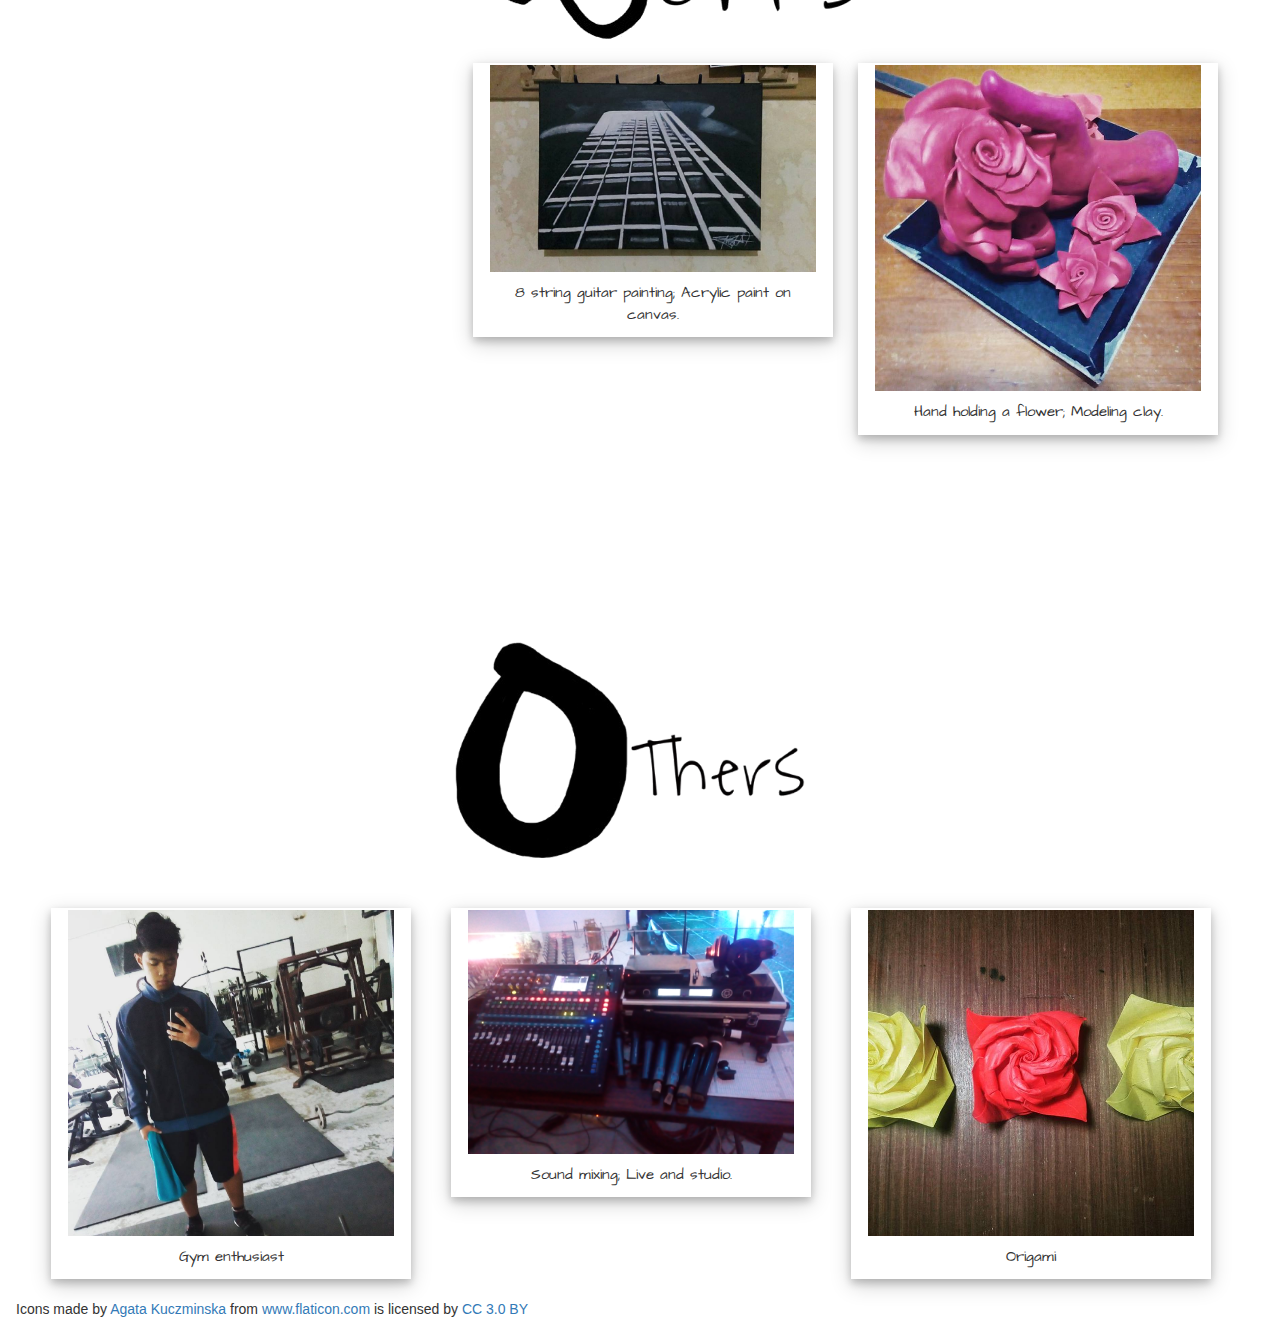
==== commit 6910596a: "auhwfojsDv;" ====
--- a/index.html
+++ b/index.html
@@ -29,7 +29,7 @@
             <div class="sidebar" id="sidebar">
               <a href="javascript:void(0)" class="closebtn" onclick="closeNav()">&times;</a>
                 <div class="navigation">
-                    <button href="#home" class="active" onclick="closeNav()">HOME</button><br>
+                    <button href="#intro" class="active" onclick="closeNav()">HOME</button><br>
                     <button href="#bio" onclick="closeNav()">BIO</button><br>
                     <button href="#pp" onclick="closeNav()">PERSONAL PROJECTS</button><br>
                     <button href="#aw" onclick="closeNav()">ART WORKS</button><br>
@@ -44,8 +44,8 @@
             <div class="social_media" id="social_media">
                 <a href="javascript:void(0)" class="closebtn" onclick="closeNav1()">&times;</a>
                 <div class="social">
-                  <button onclick="location.href='https://www.facebook.com/jd.mateo.96'" onclick="closeNav()"><img src="images/facebook.png" id="icon">facebook</button>
-                  <button onclick="location.href='https://github.com/JayDeehM'" target="_blank" onclick="closeNav()"><img src="images/github.png" id="icon">github</button>
+                  <button onclick="window.open('https://www.facebook.com/jd.mateo.96', '_blank');" onclick="closeNav()"><img src="images/facebook.png" id="icon">facebook</button>
+                  <button onclick="window.open('https://github.com/JayDeehM', '_blank');" onclick="closeNav()"><img src="images/github.png" id="icon">github</button>
                   <button onclick="location.href='https://linkedin.com/JayDeehM'" target="_blank" onclick="closeNav()"><img src="images/linkedin.png" id="icon">linkedin</button>
                 </div>
             </div>
@@ -84,25 +84,25 @@
         <img src="images/p.png" id="fp"><br>
 
         <div class="row">
-          <div class="col-md-4">
+          <div id="polaroid" class="col-md-4">
             <a target="_blank" href="https://github.com/JayDeehM/vivixx/tree/master/car">
               <img src="images/car.png" width="100%" height="100%">
             </a>
               <div id="container">Car customizer application.</div>
           </div>
-          <div class="col-md-4">
+          <div id="polaroid" class="col-md-4">
             <a target="_blank" href="https://github.com/JayDeehM/vivixx/tree/master/30days">
               <img src="images/bease.png" width="100%" height="100%">
             </a>
               <div id="container">Randomizer app for photography subject, activities, and music to listen to.</div>
           </div>
-          <div class="col-md-4">
+          <div id="polaroid" class="col-md-4">
             <a target="_blank" href="https://github.com/JayDeehM/vivixx/tree/master/randomact">
               <img src="images/random.png" width="100%" height="100%">
             </a>
               <div id="container">Randomizer gem for crazy activities.</div>
           </div>
-          <div class="col-md-4">
+          <div id="polaroid" class="col-md-4">
             <a target="_blank" href="https://github.com/JayDeehM/vivixx/tree/master/randomact">
               <img src="images/home.png" width="100%" height="100%">
             </a>
@@ -138,20 +138,20 @@
   <div id="d">
       <div id="oth">
         <img src="images/o.png" id="other"><br>
-
-          <div id="polaroidoth" class="col-md-4" >
-              <img src="images/gym.jpg" width="100%" height="100%">
-              <div id="containeroth">Gym enthusiast</div>
+          <div id="otherimages">
+                <div id="polaroidoth" class="col-md-4" >
+                    <img src="images/gym.jpg" width="100%" height="100%">
+                    <div id="containeroth">Gym enthusiast</div>
+                </div>
+                <div id="polaroidoth" class="col-md-4" >
+                    <img src="images/mixer.jpg" width="100%" height="100%">
+                    <div id="containeroth">Sound mixing; Live and studio.</div>
+                </div>
+                <div id="polaroidoth" class="col-md-4" >
+                    <img src="images/oriflower.jpg" width="100%" height="100%">
+                    <div id="containeroth">Origami</div>
+                </div>
           </div>
-          <div id="polaroidoth" class="col-md-4" >
-              <img src="images/mixer.jpg" width="100%" height="100%">
-              <div id="containeroth">Sound mixing; Live and studio.</div>
-          </div>
-          <div id="polaroidoth" class="col-md-4" >
-              <img src="images/oriflower.jpg" width="100%" height="100%">
-              <div id="containeroth">Origami</div>
-          </div>
-
       </div>
   </div>
 
--- a/style1.css
+++ b/style1.css
@@ -1,8 +1,8 @@
 @import url('https://fonts.googleapis.com/css?family=Architects+Daughter|Gloria+Hallelujah|Indie+Flower');
 
 body {
-  background: radial-gradient(ellipse at center,  #ffffff 0%,#f2f2f2 300px);
   width:100%;
+  background-image: url("images/white_wall/white_wall.png");
 }
 
 #main {
@@ -204,12 +204,9 @@
 }
 
 #bio h3, h4 {
+  font-size: 40px;
   font-family: 'Gloria Hallelujah', cursive;
   color: black;
-}
-
-#bio h3, h4 {
-  font-size: 40px;
 }
 
 p {
@@ -226,10 +223,6 @@
   margin-bottom: 300px;
 }
 
-#bio h4 {
-  margin-left: 400px;
-}
-
 #fbio {
   width: 30%;
   height: 30%;
@@ -267,6 +260,9 @@
   box-shadow: 0 4px 8px 0 rgba(0, 0, 0, 0.2), 0 6px 20px 0 rgba(0, 0, 0, 0.19);
   margin: 1vw;
   float: left;
+  border: 2px solid white;
+  font-family: 'Architects Daughter', cursive;
+  font-size: 15px;
 }
 
 #polaroid:hover {
@@ -296,8 +292,8 @@
 }
 
 #aa {
-  width: 30%;
-  height: 30%;
+  width: 40%;
+  height: 40%;
 }
 
 #awcontent {
@@ -316,6 +312,9 @@
   box-shadow: 0 4px 8px 0 rgba(0, 0, 0, 0.2), 0 6px 20px 0 rgba(0, 0, 0, 0.19);
   margin: 1vw;
   float: left;
+  border: 2px solid white;
+  font-family: 'Architects Daughter', cursive;
+  font-size: 15px;
 }
 
 #polaroidaw:hover {
@@ -351,6 +350,9 @@
   box-shadow: 0 4px 8px 0 rgba(0, 0, 0, 0.2), 0 6px 20px 0 rgba(0, 0, 0, 0.19);
   margin: 20px;
   float: left;
+  border: 2px solid white;
+  font-family: 'Architects Daughter', cursive;
+  font-size: 15px;
 }
 
 #polaroidoth:hover {
--- a/style2.css
+++ b/style2.css
@@ -8,7 +8,7 @@
 }
 
 #body {
-  margin-top: 310px;
+  margin-top: 60px;
 }
 
 
@@ -36,7 +36,9 @@
 /*-----content restyling-----*>
 /*--home--*/
 #intro {
-  margin-left: -15px;
+  margin-left: -2px;
+  margin-top: 220px;
+  margin-bottom: 220px;
 }
 
 /*--bio--*/
@@ -57,7 +59,7 @@
 /*--projects--*/
 .b {
   margin-top: -300px;
-  margin-left: -20px;
+  margin-left: -2px;
 }
 
 #fp {
@@ -69,6 +71,7 @@
 /*--artworks--*/
 #c {
   margin-top: -500px;
+  margin-left: 15px;
 }
 
 #aa {
@@ -88,7 +91,7 @@
 /*--others--*/
 #d {
   margin-top: -80px;
-  margin-left: -17px;
+  margin-left: -8px;
 }
 
 #other {
